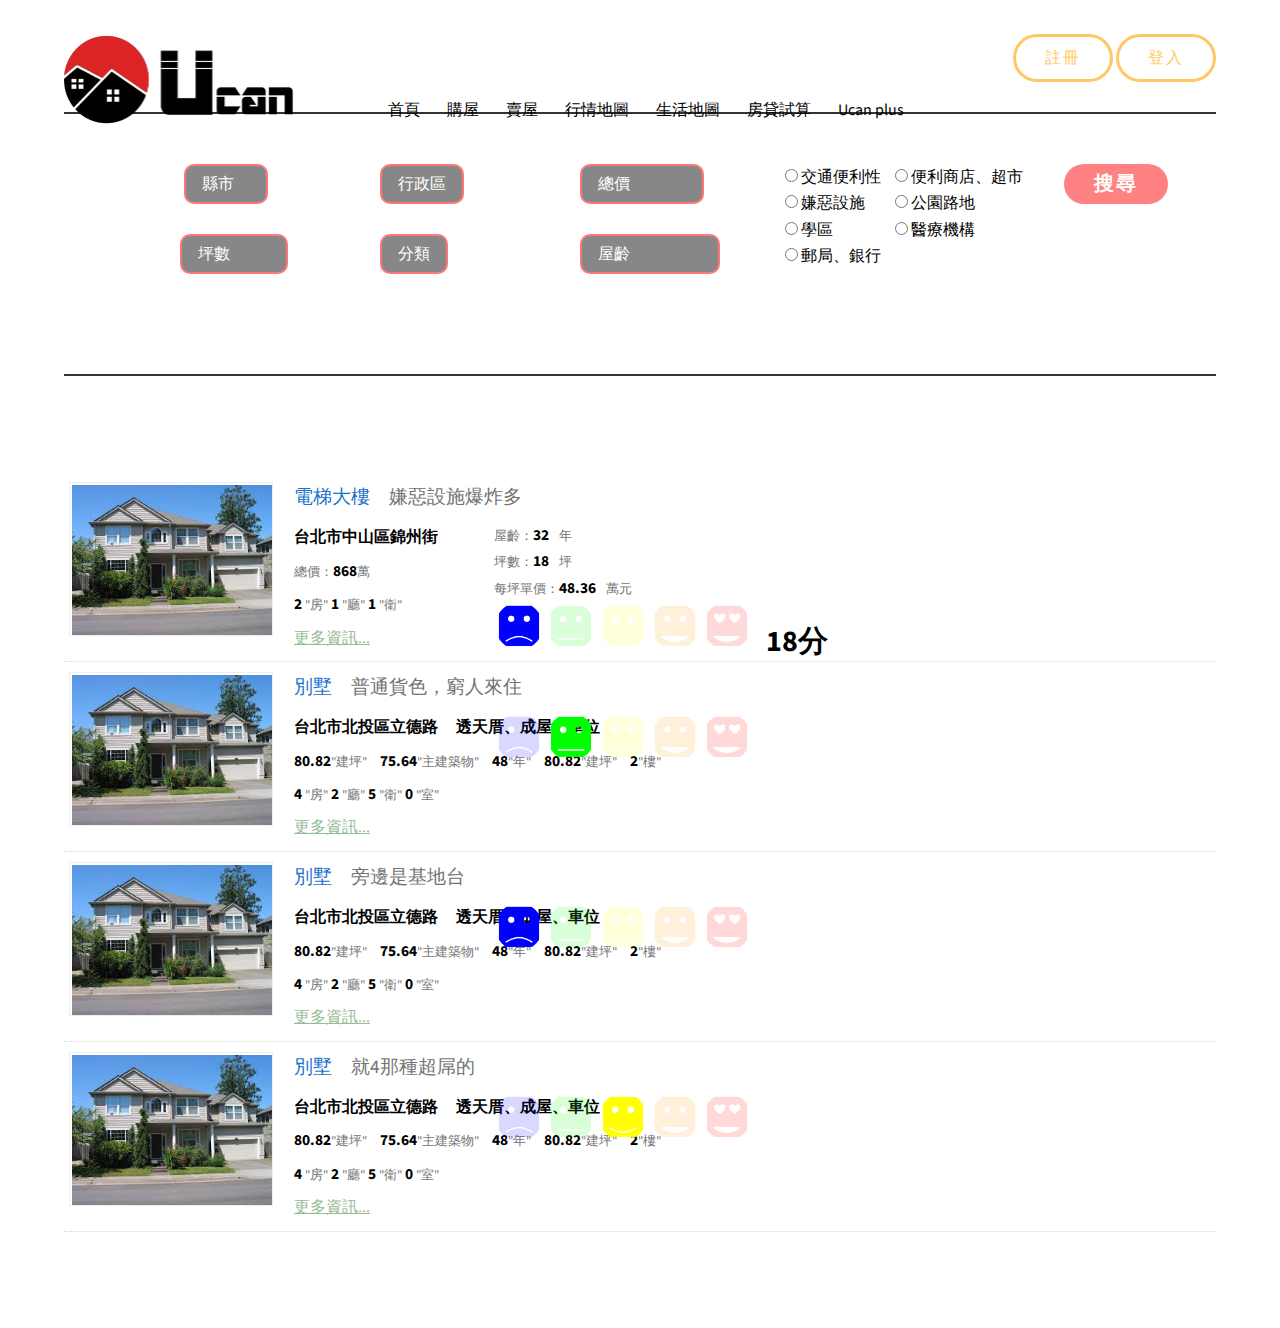
==== Front_end/buy.html @ ff29f4c3 "temp" ====
<!DOCTYPE HTML>

<html>
	<head>
		<title>Ucan</title>
		<meta charset="utf-8" />
		<meta name="viewport" content="width=device-width, initial-scale=1" />
		<link rel="stylesheet" href="assets/css/buy.css" />
		<link rel="Shortcut Icon" type="image/x-icon" href="images/title_icon.ico" />
	</head>
	
	<body>
	
		<!-- Header -->
		<header id="header">
			<div class="inner">
				<a href="index.html" class="logo"><img width="230" height="108" src="images/logo.png"/></a>
				<nav id="nav">
					<input type="button" value="註冊">
					<input type="button" value="登入">
				</nav>
				<a href="#navPanel" class="navPanelToggle"><span class="fa fa-bars"></span></a>
			</div>
			<div class="inner">
				<nav id="nav" align="center">
					<a href="index.html">首頁</a>
					<a href="buy.html">購屋</a>
					<a href="elements.html">賣屋</a>
					<a href="elements.html">行情地圖</a>
					<a href="elements.html">生活地圖</a>
					<a href="elements.html">房貸試算</a>
					<a href="elements.html">Ucan plus</a>
				</nav>
			</div>
		</header>
		
		<!-- Banner -->
		<section id="banner">
			<div class="inner">
				<form class="search">
					<div id="city_box">
						<select name="city" id="city">
							<option value="0">縣市</option>
							<option value="臺北市">臺北市</option>
							<option value="新北市">新北市</option>
							<option value="基隆市">基隆市</option>
							<option value="桃園市">桃園市</option>
							<option value="新竹市">新竹市</option>
							<option value="新竹縣">新竹縣</option>
							<option value="苗栗縣">苗栗縣</option>
							<option value="臺中市">臺中市</option>
							<option value="彰化縣">彰化縣</option>
							<option value="南投縣">南投縣</option>
							<option value="雲林縣">雲林縣</option>
							<option value="嘉義縣">嘉義縣</option>
							<option value="嘉義市">嘉義市</option>
							<option value="臺南市">臺南市</option>
							<option value="高雄市">高雄市</option>
							<option value="屏東縣">屏東縣</option>
							<option value="臺東縣">臺東縣</option>
							<option value="花蓮縣">花蓮縣</option>
							<option value="宜蘭縣">宜蘭縣</option>
							<option value="澎湖縣">澎湖縣</option>
							<option value="金門縣">金門縣</option>
							<option value="連江縣">連江縣</option>
						</select>
					</div>

					<div id="Administrative_area_box">
						<select name="Administrative_area" id="Administrative_area">
							<option value="0">行政區</option>
						</select>
					</div>

					<div id="total_price_box">
						<select name="total_price" id="total_price">
							<option value="0">總價</option>
							<option value="500">500萬以下</option>
							<option value="1000">500~1000萬</option>
							<option value="1500">1000~1500萬</option>
							<option value="2000">1500~2000萬</option>
							<option value="2500">2000~2500萬</option>
							<option value="3000">2500~3000萬</option>
							<option value="3500">3000萬以上</option>
						</select>
					</div>

					<div id="space_box">
						<select name="space" id="space">
							<option value="0">坪數</option>
							<option value="20">0坪以上</option>
							<option value="40">20坪以上</option>
							<option value="60">40坪以上</option>
							<option value="80">60坪以上</option>
							<option value="100">80坪以上</option>
							<option value="120">100坪以上</option>
						</select>
					</div>
					
					<div id="use_box">
						<select name="use" id="use">
							<option value="0">分類</option>
							<option value="1">透天</option>
							<option value="2">店面</option>
							<option value="3">辦公</option>
							<option value="4">廠房</option>
							<option value="5">別墅</option>
							<option value="6">社區</option>
							<option value="7">公寓</option>
							<option value="8">倉庫</option>
						</select>
					</div>
					
					<div id="age_box">
						<select name="age" id="age">
							<option value="0">屋齡</option>
							<option value="1">五年以下</option>
							<option value="2">五年~十年</option>
							<option value="3">十年~二十年</option>
							<option value="4">二十年~三十年</option>
							<option value="5">三十年以上</option>
						</select>
					</div>
					
					<div id="judge_box">
						<table>
							<tbody style="text-align: left;color: #000000;">
								<tr>
									<td><input type="radio" name="R1" value="1">交通便利性&nbsp&nbsp&nbsp</td>
									<td><input type="radio" name="R1" value="2">便利商店、超市</td>
								</tr>
								<tr>
									<td><input type="radio" name="R1" value="3">嫌惡設施</td>
									<td><input type="radio" name="R1" value="4">公園路地</td>
								</tr>
								<tr>
									<td><input type="radio" name="R1" value="5">學區</td>
									<td><input type="radio" name="R1" value="6">醫療機構</td>
								</tr>
								<tr>
									<td><input type="radio" name="R1" value="7">郵局、銀行</td>
								</tr>
							</tbody>
						</table>
					</div>
					
					<input id="search_button" type="submit" value="搜尋">
				</form>
			</div>
			
			<div class="inner">
				<div id="result_list">
					<div id="result_0" class="result_item">
						<a href="house/0.html">
							<div class="item_box_left item_box">
								<div class="item_imagebox">
									<div class="item_img">
										<img src="images/0.jpg">
									</div>
								</div>
							</div>
							<div class="item_box_right item_box">
								<div class="item_titlebox">
									<span class="item_title">電梯大樓</span>
									<span class="item_subtitle">嫌惡設施爆炸多</span>
								</div>
								<div class="item_detailbox">
									<div class="detail_left">
										<div class="detail_line1">
											<span>台北市中山區錦州街</span>
										</div>
										<div class="detail_line2">
											<span>總價：<span class="num">868</span>萬</span>
										</div>
										<div class="detail_line2">
											<span>
												<span class="num">2</span>
												"房"
												<span class="num">1</span>
												"廳"
												<span class="num">1</span>
												"衛"
											</span>
										</div>
										<div class="detail_more">更多資訊...</div>
									</div>
									<div class="detail_right">
										<table>
											<tbody>
												<tr>
													<td colspan="5"><span>屋齡：<span class="num">32</span>年</span></td>
												</tr>
												<tr>
													<td colspan="5"><span>坪數：<span class="num">18</span>坪</span></td>
												</tr>
												<tr>
													<td colspan="5"><span>每坪單價：<span class="num">48.36</span>萬元</span></td>
												</tr>
												<tr>
													<td><div class="score_box"><img src="images/20.png"></div></td>
													<td><div class="score_box"><img src="images/40.png" style="opacity:0.15;"></div></td>
													<td><div class="score_box"><img src="images/60.png" style="opacity:0.15;"></div></td>
													<td><div class="score_box"><img src="images/80.png" style="opacity:0.15;"></div></td>
													<td><div class="score_box"><img src="images/100.png" style="opacity:0.15;"></div></td>
													<td><span><span class="num" style="font-size: 30px;">&nbsp 18分</span></span></td>
												</tr>
											</tbody>
										</table>
									</div>
								</div>
							</div>
						</a>
					</div>
					<div id="result_0" class="result_item">
						<a href="/house/0.html">
							<div class="item_box_left item_box">
								<div class="item_imagebox">
									<div class="item_img">
										<img src="images/0.jpg">
									</div>
								</div>
							</div>
							<div class="item_box_right item_box">
								<div class="item_titlebox">
									<span class="item_title">別墅</span>
									<span class="item_subtitle">普通貨色，窮人來住</span>
								</div>
								<div class="item_detailbox">
									<div class="detail_left">
										<div class="detail_line1">
											<span>台北市北投區立德路</span>
											<span>透天厝、成屋、車位</span>
										</div>
										<div class="detail_line2">
											<span><span class="num">80.82</span>"建坪"</span>
											<span><span class="num">75.64</span>"主建築物"</span>
											<span><span class="num">48</span>"年"</span>
											<span><span class="num">80.82</span>"建坪"</span>
											<span><span class="num">2</span>"樓"</span>
										</div>
										<div class="detail_line2">
											<span>
												<span class="num">4</span>
												"房"
												<span class="num">2</span>
												"廳"
												<span class="num">5</span>
												"衛"
												<span class="num">0</span>
												"室"
											</span>
										</div>
										<div class="detail_more">更多資訊...</div>
									</div>
									<div class="detail_right">
										<table>
											<tbody>
												<tr>
													<td><div class="score_box"><img src="images/20.png" style="opacity:0.15;"></div></td>
													<td><div class="score_box"><img src="images/40.png"></div></td>
													<td><div class="score_box"><img src="images/60.png" style="opacity:0.15;"></div></td>
													<td><div class="score_box"><img src="images/80.png" style="opacity:0.15;"></div></td>
													<td><div class="score_box"><img src="images/100.png" style="opacity:0.15;"></div></td>
												</tr>
											</tbody>
										</table>
									</div>
								</div>
							</div>
						</a>
					</div>
					<div id="result_0" class="result_item">
						<a href="/house/0.html">
							<div class="item_box_left item_box">
								<div class="item_imagebox">
									<div class="item_img">
										<img src="images/0.jpg">
									</div>
								</div>
							</div>
							<div class="item_box_right item_box">
								<div class="item_titlebox">
									<span class="item_title">別墅</span>
									<span class="item_subtitle">旁邊是基地台</span>
								</div>
								<div class="item_detailbox">
									<div class="detail_left">
										<div class="detail_line1">
											<span>台北市北投區立德路</span>
											<span>透天厝、成屋、車位</span>
										</div>
										<div class="detail_line2">
											<span><span class="num">80.82</span>"建坪"</span>
											<span><span class="num">75.64</span>"主建築物"</span>
											<span><span class="num">48</span>"年"</span>
											<span><span class="num">80.82</span>"建坪"</span>
											<span><span class="num">2</span>"樓"</span>
										</div>
										<div class="detail_line2">
											<span>
												<span class="num">4</span>
												"房"
												<span class="num">2</span>
												"廳"
												<span class="num">5</span>
												"衛"
												<span class="num">0</span>
												"室"
											</span>
										</div>
										<div class="detail_more">更多資訊...</div>
									</div>
									<div class="detail_right">
										<table>
											<tbody>
												<tr>
													<td><div class="score_box"><img src="images/20.png"></div></td>
													<td><div class="score_box"><img src="images/40.png" style="opacity:0.15;"></div></td>
													<td><div class="score_box"><img src="images/60.png" style="opacity:0.15;"></div></td>
													<td><div class="score_box"><img src="images/80.png" style="opacity:0.15;"></div></td>
													<td><div class="score_box"><img src="images/100.png" style="opacity:0.15;"></div></td>
												</tr>
											</tbody>
										</table>
									</div>
								</div>
							</div>
						</a>
					</div>
					<div id="result_0" class="result_item">
						<a href="/house/0.html">
							<div class="item_box_left item_box">
								<div class="item_imagebox">
									<div class="item_img">
										<img src="images/0.jpg">
									</div>
								</div>
							</div>
							<div class="item_box_right item_box">
								<div class="item_titlebox">
									<span class="item_title">別墅</span>
									<span class="item_subtitle">就4那種超屌的</span>
								</div>
								<div class="item_detailbox">
									<div class="detail_left">
										<div class="detail_line1">
											<span>台北市北投區立德路</span>
											<span>透天厝、成屋、車位</span>
										</div>
										<div class="detail_line2">
											<span><span class="num">80.82</span>"建坪"</span>
											<span><span class="num">75.64</span>"主建築物"</span>
											<span><span class="num">48</span>"年"</span>
											<span><span class="num">80.82</span>"建坪"</span>
											<span><span class="num">2</span>"樓"</span>
										</div>
										<div class="detail_line2">
											<span>
												<span class="num">4</span>
												"房"
												<span class="num">2</span>
												"廳"
												<span class="num">5</span>
												"衛"
												<span class="num">0</span>
												"室"
											</span>
										</div>
										<div class="detail_more">更多資訊...</div>
									</div>
									<div class="detail_right">
										<table>
											<tbody>
												<tr>
													<td><div class="score_box"><img src="images/20.png" style="opacity:0.15;"></div></td>
													<td><div class="score_box"><img src="images/40.png" style="opacity:0.15;"></div></td>
													<td><div class="score_box"><img src="images/60.png"></div></td>
													<td><div class="score_box"><img src="images/80.png" style="opacity:0.15;"></div></td>
													<td><div class="score_box"><img src="images/100.png" style="opacity:0.15;"></div></td>
												</tr>
											</tbody>
										</table>
									</div>
								</div>
							</div>
						</a>
					</div>
				</div>
			</div>
		</section>
		
		
		
		
		<!-- Scripts -->
			<script src="assets/js/jquery.min.js"></script>
			<script src="assets/js/search.js"></script>
	</body>
</html>
---- Front_end/assets/css/buy.css ----
@charset "UTF-8";
@import url(font-awesome.min.css);
@import "https://fonts.googleapis.com/css?family=Source+Sans+Pro:300,400,600";

/*
	Projection by TEMPLATED
	templated.co @templatedco
	Released for free under the Creative Commons Attribution 3.0 license (templated.co/license)
*/

/* Reset */

	html, body, div, span, applet, object, iframe, h1, h2, h3, h4, h5, h6, p, blockquote, pre, a, abbr, acronym, address, big, cite, code, del, dfn, em, img, ins, kbd, q, s, samp, small, strike, strong, sub, sup, tt, var, b, u, i, center, dl, dt, dd, ol, ul, li, fieldset, form, label, legend, table, caption, tbody, tfoot, thead, tr, th, td, article, aside, canvas, details, embed, figure, figcaption, footer, header, hgroup, menu, nav, output, ruby, section, summary, time, mark, audio, video {
		margin: 0;
		padding: 0;
		border: 0;
		font-size: 100%;
		font: inherit;
		vertical-align: baseline;
	}

	article, aside, details, figcaption, figure, footer, header, hgroup, menu, nav, section {
		display: block;
	}

	body {
		line-height: 1;
	}

	ol, ul {
		list-style: none;
	}

	blockquote, q {
		quotes: none;
	}

	blockquote:before, blockquote:after, q:before, q:after {
		content: '';
		content: none;
	}

	table {
		border-collapse: collapse;
		border-spacing: 0;
	}

	body {
		-webkit-text-size-adjust: none;
	}

/* Box Model */

	*, *:before, *:after {
		-moz-box-sizing: border-box;
		-webkit-box-sizing: border-box;
		box-sizing: border-box;
	}

/* Containers */

	.container {
		margin-left: auto;
		margin-right: auto;
	}

	.container.\31 25\25 {
		width: 100%;
		max-width: 100em;
		min-width: 80em;
	}

	.container.\37 5\25 {
		width: 60em;
	}

	.container.\35 0\25 {
		width: 40em;
	}

	.container.\32 5\25 {
		width: 20em;
	}

	.container {
		width: 80em;
	}

	@media screen and (max-width: 1680px) {

		.container.\31 25\25 {
			width: 100%;
			max-width: 100em;
			min-width: 80em;
		}

		.container.\37 5\25 {
			width: 60em;
		}

		.container.\35 0\25 {
			width: 40em;
		}

		.container.\32 5\25 {
			width: 20em;
		}

		.container {
			width: 80em;
		}

	}

	@media screen and (max-width: 1280px) {

		.container.\31 25\25 {
			width: 100%;
			max-width: 81.25em;
			min-width: 65em;
		}

		.container.\37 5\25 {
			width: 48.75em;
		}

		.container.\35 0\25 {
			width: 32.5em;
		}

		.container.\32 5\25 {
			width: 16.25em;
		}

		.container {
			width: 65em;
		}

	}

	@media screen and (max-width: 980px) {

		.container.\31 25\25 {
			width: 100%;
			max-width: 112.5%;
			min-width: 90%;
		}

		.container.\37 5\25 {
			width: 67.5%;
		}

		.container.\35 0\25 {
			width: 45%;
		}

		.container.\32 5\25 {
			width: 22.5%;
		}

		.container {
			width: 90%;
		}

	}

	@media screen and (max-width: 736px) {

		.container.\31 25\25 {
			width: 100%;
			max-width: 112.5%;
			min-width: 90%;
		}

		.container.\37 5\25 {
			width: 67.5%;
		}

		.container.\35 0\25 {
			width: 45%;
		}

		.container.\32 5\25 {
			width: 22.5%;
		}

		.container {
			width: 90% !important;
		}

	}

	@media screen and (max-width: 480px) {

		.container.\31 25\25 {
			width: 100%;
			max-width: 112.5%;
			min-width: 90%;
		}

		.container.\37 5\25 {
			width: 67.5%;
		}

		.container.\35 0\25 {
			width: 45%;
		}

		.container.\32 5\25 {
			width: 22.5%;
		}

		.container {
			width: 90% !important;
		}

	}

/* Grid */

	.row {
		border-bottom: solid 1px transparent;
		-moz-box-sizing: border-box;
		-webkit-box-sizing: border-box;
		box-sizing: border-box;
	}

	.row > * {
		float: left;
		-moz-box-sizing: border-box;
		-webkit-box-sizing: border-box;
		box-sizing: border-box;
	}

	.row:after, .row:before {
		content: '';
		display: block;
		clear: both;
		height: 0;
	}

	.row.uniform > * > :first-child {
		margin-top: 0;
	}

	.row.uniform > * > :last-child {
		margin-bottom: 0;
	}

	.row.\30 \25 > * {
		padding: 0 0 0 0em;
	}

	.row.\30 \25 {
		margin: 0 0 -1px 0em;
	}

	.row.uniform.\30 \25 > * {
		padding: 0em 0 0 0em;
	}

	.row.uniform.\30 \25 {
		margin: 0em 0 -1px 0em;
	}

	.row > * {
		padding: 0 0 0 2em;
	}

	.row {
		margin: 0 0 -1px -2em;
	}

	.row.uniform > * {
		padding: 2em 0 0 2em;
	}

	.row.uniform {
		margin: -2em 0 -1px -2em;
	}

	.row.\32 00\25 > * {
		padding: 0 0 0 4em;
	}

	.row.\32 00\25 {
		margin: 0 0 -1px -4em;
	}

	.row.uniform.\32 00\25 > * {
		padding: 4em 0 0 4em;
	}

	.row.uniform.\32 00\25 {
		margin: -4em 0 -1px -4em;
	}

	.row.\31 50\25 > * {
		padding: 0 0 0 3em;
	}

	.row.\31 50\25 {
		margin: 0 0 -1px -3em;
	}

	.row.uniform.\31 50\25 > * {
		padding: 3em 0 0 3em;
	}

	.row.uniform.\31 50\25 {
		margin: -3em 0 -1px -3em;
	}

	.row.\35 0\25 > * {
		padding: 0 0 0 1em;
	}

	.row.\35 0\25 {
		margin: 0 0 -1px -1em;
	}

	.row.uniform.\35 0\25 > * {
		padding: 1em 0 0 1em;
	}

	.row.uniform.\35 0\25 {
		margin: -1em 0 -1px -1em;
	}

	.row.\32 5\25 > * {
		padding: 0 0 0 0.5em;
	}

	.row.\32 5\25 {
		margin: 0 0 -1px -0.5em;
	}

	.row.uniform.\32 5\25 > * {
		padding: 0.5em 0 0 0.5em;
	}

	.row.uniform.\32 5\25 {
		margin: -0.5em 0 -1px -0.5em;
	}

	.\31 2u, .\31 2u\24 {
		width: 100%;
		clear: none;
		margin-left: 0;
	}

	.\31 1u, .\31 1u\24 {
		width: 91.6666666667%;
		clear: none;
		margin-left: 0;
	}

	.\31 0u, .\31 0u\24 {
		width: 83.3333333333%;
		clear: none;
		margin-left: 0;
	}

	.\39 u, .\39 u\24 {
		width: 75%;
		clear: none;
		margin-left: 0;
	}

	.\38 u, .\38 u\24 {
		width: 66.6666666667%;
		clear: none;
		margin-left: 0;
	}

	.\37 u, .\37 u\24 {
		width: 58.3333333333%;
		clear: none;
		margin-left: 0;
	}

	.\36 u, .\36 u\24 {
		width: 50%;
		clear: none;
		margin-left: 0;
	}

	.\35 u, .\35 u\24 {
		width: 41.6666666667%;
		clear: none;
		margin-left: 0;
	}

	.\34 u, .\34 u\24 {
		width: 33.3333333333%;
		clear: none;
		margin-left: 0;
	}

	.\33 u, .\33 u\24 {
		width: 25%;
		clear: none;
		margin-left: 0;
	}

	.\32 u, .\32 u\24 {
		width: 16.6666666667%;
		clear: none;
		margin-left: 0;
	}

	.\31 u, .\31 u\24 {
		width: 8.3333333333%;
		clear: none;
		margin-left: 0;
	}

	.\31 2u\24 + *,
	.\31 1u\24 + *,
	.\31 0u\24 + *,
	.\39 u\24 + *,
	.\38 u\24 + *,
	.\37 u\24 + *,
	.\36 u\24 + *,
	.\35 u\24 + *,
	.\34 u\24 + *,
	.\33 u\24 + *,
	.\32 u\24 + *,
	.\31 u\24 + * {
		clear: left;
	}

	.\-11u {
		margin-left: 91.66667%;
	}

	.\-10u {
		margin-left: 83.33333%;
	}

	.\-9u {
		margin-left: 75%;
	}

	.\-8u {
		margin-left: 66.66667%;
	}

	.\-7u {
		margin-left: 58.33333%;
	}

	.\-6u {
		margin-left: 50%;
	}

	.\-5u {
		margin-left: 41.66667%;
	}

	.\-4u {
		margin-left: 33.33333%;
	}

	.\-3u {
		margin-left: 25%;
	}

	.\-2u {
		margin-left: 16.66667%;
	}

	.\-1u {
		margin-left: 8.33333%;
	}

	@media screen and (max-width: 1680px) {

		.row > * {
			padding: 0 0 0 2em;
		}

		.row {
			margin: 0 0 -1px -2em;
		}

		.row.uniform > * {
			padding: 2em 0 0 2em;
		}

		.row.uniform {
			margin: -2em 0 -1px -2em;
		}

		.row.\32 00\25 > * {
			padding: 0 0 0 4em;
		}

		.row.\32 00\25 {
			margin: 0 0 -1px -4em;
		}

		.row.uniform.\32 00\25 > * {
			padding: 4em 0 0 4em;
		}

		.row.uniform.\32 00\25 {
			margin: -4em 0 -1px -4em;
		}

		.row.\31 50\25 > * {
			padding: 0 0 0 3em;
		}

		.row.\31 50\25 {
			margin: 0 0 -1px -3em;
		}

		.row.uniform.\31 50\25 > * {
			padding: 3em 0 0 3em;
		}

		.row.uniform.\31 50\25 {
			margin: -3em 0 -1px -3em;
		}

		.row.\35 0\25 > * {
			padding: 0 0 0 1em;
		}

		.row.\35 0\25 {
			margin: 0 0 -1px -1em;
		}

		.row.uniform.\35 0\25 > * {
			padding: 1em 0 0 1em;
		}

		.row.uniform.\35 0\25 {
			margin: -1em 0 -1px -1em;
		}

		.row.\32 5\25 > * {
			padding: 0 0 0 0.5em;
		}

		.row.\32 5\25 {
			margin: 0 0 -1px -0.5em;
		}

		.row.uniform.\32 5\25 > * {
			padding: 0.5em 0 0 0.5em;
		}

		.row.uniform.\32 5\25 {
			margin: -0.5em 0 -1px -0.5em;
		}

		.\31 2u\28xlarge\29, .\31 2u\24\28xlarge\29 {
			width: 100%;
			clear: none;
			margin-left: 0;
		}

		.\31 1u\28xlarge\29, .\31 1u\24\28xlarge\29 {
			width: 91.6666666667%;
			clear: none;
			margin-left: 0;
		}

		.\31 0u\28xlarge\29, .\31 0u\24\28xlarge\29 {
			width: 83.3333333333%;
			clear: none;
			margin-left: 0;
		}

		.\39 u\28xlarge\29, .\39 u\24\28xlarge\29 {
			width: 75%;
			clear: none;
			margin-left: 0;
		}

		.\38 u\28xlarge\29, .\38 u\24\28xlarge\29 {
			width: 66.6666666667%;
			clear: none;
			margin-left: 0;
		}

		.\37 u\28xlarge\29, .\37 u\24\28xlarge\29 {
			width: 58.3333333333%;
			clear: none;
			margin-left: 0;
		}

		.\36 u\28xlarge\29, .\36 u\24\28xlarge\29 {
			width: 50%;
			clear: none;
			margin-left: 0;
		}

		.\35 u\28xlarge\29, .\35 u\24\28xlarge\29 {
			width: 41.6666666667%;
			clear: none;
			margin-left: 0;
		}

		.\34 u\28xlarge\29, .\34 u\24\28xlarge\29 {
			width: 33.3333333333%;
			clear: none;
			margin-left: 0;
		}

		.\33 u\28xlarge\29, .\33 u\24\28xlarge\29 {
			width: 25%;
			clear: none;
			margin-left: 0;
		}

		.\32 u\28xlarge\29, .\32 u\24\28xlarge\29 {
			width: 16.6666666667%;
			clear: none;
			margin-left: 0;
		}

		.\31 u\28xlarge\29, .\31 u\24\28xlarge\29 {
			width: 8.3333333333%;
			clear: none;
			margin-left: 0;
		}

		.\31 2u\24\28xlarge\29 + *,
		.\31 1u\24\28xlarge\29 + *,
		.\31 0u\24\28xlarge\29 + *,
		.\39 u\24\28xlarge\29 + *,
		.\38 u\24\28xlarge\29 + *,
		.\37 u\24\28xlarge\29 + *,
		.\36 u\24\28xlarge\29 + *,
		.\35 u\24\28xlarge\29 + *,
		.\34 u\24\28xlarge\29 + *,
		.\33 u\24\28xlarge\29 + *,
		.\32 u\24\28xlarge\29 + *,
		.\31 u\24\28xlarge\29 + * {
			clear: left;
		}

		.\-11u\28xlarge\29 {
			margin-left: 91.66667%;
		}

		.\-10u\28xlarge\29 {
			margin-left: 83.33333%;
		}

		.\-9u\28xlarge\29 {
			margin-left: 75%;
		}

		.\-8u\28xlarge\29 {
			margin-left: 66.66667%;
		}

		.\-7u\28xlarge\29 {
			margin-left: 58.33333%;
		}

		.\-6u\28xlarge\29 {
			margin-left: 50%;
		}

		.\-5u\28xlarge\29 {
			margin-left: 41.66667%;
		}

		.\-4u\28xlarge\29 {
			margin-left: 33.33333%;
		}

		.\-3u\28xlarge\29 {
			margin-left: 25%;
		}

		.\-2u\28xlarge\29 {
			margin-left: 16.66667%;
		}

		.\-1u\28xlarge\29 {
			margin-left: 8.33333%;
		}

	}

	@media screen and (max-width: 1280px) {

		.row > * {
			padding: 0 0 0 1.5em;
		}

		.row {
			margin: 0 0 -1px -1.5em;
		}

		.row.uniform > * {
			padding: 1.5em 0 0 1.5em;
		}

		.row.uniform {
			margin: -1.5em 0 -1px -1.5em;
		}

		.row.\32 00\25 > * {
			padding: 0 0 0 3em;
		}

		.row.\32 00\25 {
			margin: 0 0 -1px -3em;
		}

		.row.uniform.\32 00\25 > * {
			padding: 3em 0 0 3em;
		}

		.row.uniform.\32 00\25 {
			margin: -3em 0 -1px -3em;
		}

		.row.\31 50\25 > * {
			padding: 0 0 0 2.25em;
		}

		.row.\31 50\25 {
			margin: 0 0 -1px -2.25em;
		}

		.row.uniform.\31 50\25 > * {
			padding: 2.25em 0 0 2.25em;
		}

		.row.uniform.\31 50\25 {
			margin: -2.25em 0 -1px -2.25em;
		}

		.row.\35 0\25 > * {
			padding: 0 0 0 0.75em;
		}

		.row.\35 0\25 {
			margin: 0 0 -1px -0.75em;
		}

		.row.uniform.\35 0\25 > * {
			padding: 0.75em 0 0 0.75em;
		}

		.row.uniform.\35 0\25 {
			margin: -0.75em 0 -1px -0.75em;
		}

		.row.\32 5\25 > * {
			padding: 0 0 0 0.375em;
		}

		.row.\32 5\25 {
			margin: 0 0 -1px -0.375em;
		}

		.row.uniform.\32 5\25 > * {
			padding: 0.375em 0 0 0.375em;
		}

		.row.uniform.\32 5\25 {
			margin: -0.375em 0 -1px -0.375em;
		}

		.\31 2u\28large\29, .\31 2u\24\28large\29 {
			width: 100%;
			clear: none;
			margin-left: 0;
		}

		.\31 1u\28large\29, .\31 1u\24\28large\29 {
			width: 91.6666666667%;
			clear: none;
			margin-left: 0;
		}

		.\31 0u\28large\29, .\31 0u\24\28large\29 {
			width: 83.3333333333%;
			clear: none;
			margin-left: 0;
		}

		.\39 u\28large\29, .\39 u\24\28large\29 {
			width: 75%;
			clear: none;
			margin-left: 0;
		}

		.\38 u\28large\29, .\38 u\24\28large\29 {
			width: 66.6666666667%;
			clear: none;
			margin-left: 0;
		}

		.\37 u\28large\29, .\37 u\24\28large\29 {
			width: 58.3333333333%;
			clear: none;
			margin-left: 0;
		}

		.\36 u\28large\29, .\36 u\24\28large\29 {
			width: 50%;
			clear: none;
			margin-left: 0;
		}

		.\35 u\28large\29, .\35 u\24\28large\29 {
			width: 41.6666666667%;
			clear: none;
			margin-left: 0;
		}

		.\34 u\28large\29, .\34 u\24\28large\29 {
			width: 33.3333333333%;
			clear: none;
			margin-left: 0;
		}

		.\33 u\28large\29, .\33 u\24\28large\29 {
			width: 25%;
			clear: none;
			margin-left: 0;
		}

		.\32 u\28large\29, .\32 u\24\28large\29 {
			width: 16.6666666667%;
			clear: none;
			margin-left: 0;
		}

		.\31 u\28large\29, .\31 u\24\28large\29 {
			width: 8.3333333333%;
			clear: none;
			margin-left: 0;
		}

		.\31 2u\24\28large\29 + *,
		.\31 1u\24\28large\29 + *,
		.\31 0u\24\28large\29 + *,
		.\39 u\24\28large\29 + *,
		.\38 u\24\28large\29 + *,
		.\37 u\24\28large\29 + *,
		.\36 u\24\28large\29 + *,
		.\35 u\24\28large\29 + *,
		.\34 u\24\28large\29 + *,
		.\33 u\24\28large\29 + *,
		.\32 u\24\28large\29 + *,
		.\31 u\24\28large\29 + * {
			clear: left;
		}

		.\-11u\28large\29 {
			margin-left: 91.66667%;
		}

		.\-10u\28large\29 {
			margin-left: 83.33333%;
		}

		.\-9u\28large\29 {
			margin-left: 75%;
		}

		.\-8u\28large\29 {
			margin-left: 66.66667%;
		}

		.\-7u\28large\29 {
			margin-left: 58.33333%;
		}

		.\-6u\28large\29 {
			margin-left: 50%;
		}

		.\-5u\28large\29 {
			margin-left: 41.66667%;
		}

		.\-4u\28large\29 {
			margin-left: 33.33333%;
		}

		.\-3u\28large\29 {
			margin-left: 25%;
		}

		.\-2u\28large\29 {
			margin-left: 16.66667%;
		}

		.\-1u\28large\29 {
			margin-left: 8.33333%;
		}

	}

	@media screen and (max-width: 980px) {

		.row > * {
			padding: 0 0 0 1.5em;
		}

		.row {
			margin: 0 0 -1px -1.5em;
		}

		.row.uniform > * {
			padding: 1.5em 0 0 1.5em;
		}

		.row.uniform {
			margin: -1.5em 0 -1px -1.5em;
		}

		.row.\32 00\25 > * {
			padding: 0 0 0 3em;
		}

		.row.\32 00\25 {
			margin: 0 0 -1px -3em;
		}

		.row.uniform.\32 00\25 > * {
			padding: 3em 0 0 3em;
		}

		.row.uniform.\32 00\25 {
			margin: -3em 0 -1px -3em;
		}

		.row.\31 50\25 > * {
			padding: 0 0 0 2.25em;
		}

		.row.\31 50\25 {
			margin: 0 0 -1px -2.25em;
		}

		.row.uniform.\31 50\25 > * {
			padding: 2.25em 0 0 2.25em;
		}

		.row.uniform.\31 50\25 {
			margin: -2.25em 0 -1px -2.25em;
		}

		.row.\35 0\25 > * {
			padding: 0 0 0 0.75em;
		}

		.row.\35 0\25 {
			margin: 0 0 -1px -0.75em;
		}

		.row.uniform.\35 0\25 > * {
			padding: 0.75em 0 0 0.75em;
		}

		.row.uniform.\35 0\25 {
			margin: -0.75em 0 -1px -0.75em;
		}

		.row.\32 5\25 > * {
			padding: 0 0 0 0.375em;
		}

		.row.\32 5\25 {
			margin: 0 0 -1px -0.375em;
		}

		.row.uniform.\32 5\25 > * {
			padding: 0.375em 0 0 0.375em;
		}

		.row.uniform.\32 5\25 {
			margin: -0.375em 0 -1px -0.375em;
		}

		.\31 2u\28medium\29, .\31 2u\24\28medium\29 {
			width: 100%;
			clear: none;
			margin-left: 0;
		}

		.\31 1u\28medium\29, .\31 1u\24\28medium\29 {
			width: 91.6666666667%;
			clear: none;
			margin-left: 0;
		}

		.\31 0u\28medium\29, .\31 0u\24\28medium\29 {
			width: 83.3333333333%;
			clear: none;
			margin-left: 0;
		}

		.\39 u\28medium\29, .\39 u\24\28medium\29 {
			width: 75%;
			clear: none;
			margin-left: 0;
		}

		.\38 u\28medium\29, .\38 u\24\28medium\29 {
			width: 66.6666666667%;
			clear: none;
			margin-left: 0;
		}

		.\37 u\28medium\29, .\37 u\24\28medium\29 {
			width: 58.3333333333%;
			clear: none;
			margin-left: 0;
		}

		.\36 u\28medium\29, .\36 u\24\28medium\29 {
			width: 50%;
			clear: none;
			margin-left: 0;
		}

		.\35 u\28medium\29, .\35 u\24\28medium\29 {
			width: 41.6666666667%;
			clear: none;
			margin-left: 0;
		}

		.\34 u\28medium\29, .\34 u\24\28medium\29 {
			width: 33.3333333333%;
			clear: none;
			margin-left: 0;
		}

		.\33 u\28medium\29, .\33 u\24\28medium\29 {
			width: 25%;
			clear: none;
			margin-left: 0;
		}

		.\32 u\28medium\29, .\32 u\24\28medium\29 {
			width: 16.6666666667%;
			clear: none;
			margin-left: 0;
		}

		.\31 u\28medium\29, .\31 u\24\28medium\29 {
			width: 8.3333333333%;
			clear: none;
			margin-left: 0;
		}

		.\31 2u\24\28medium\29 + *,
		.\31 1u\24\28medium\29 + *,
		.\31 0u\24\28medium\29 + *,
		.\39 u\24\28medium\29 + *,
		.\38 u\24\28medium\29 + *,
		.\37 u\24\28medium\29 + *,
		.\36 u\24\28medium\29 + *,
		.\35 u\24\28medium\29 + *,
		.\34 u\24\28medium\29 + *,
		.\33 u\24\28medium\29 + *,
		.\32 u\24\28medium\29 + *,
		.\31 u\24\28medium\29 + * {
			clear: left;
		}

		.\-11u\28medium\29 {
			margin-left: 91.66667%;
		}

		.\-10u\28medium\29 {
			margin-left: 83.33333%;
		}

		.\-9u\28medium\29 {
			margin-left: 75%;
		}

		.\-8u\28medium\29 {
			margin-left: 66.66667%;
		}

		.\-7u\28medium\29 {
			margin-left: 58.33333%;
		}

		.\-6u\28medium\29 {
			margin-left: 50%;
		}

		.\-5u\28medium\29 {
			margin-left: 41.66667%;
		}

		.\-4u\28medium\29 {
			margin-left: 33.33333%;
		}

		.\-3u\28medium\29 {
			margin-left: 25%;
		}

		.\-2u\28medium\29 {
			margin-left: 16.66667%;
		}

		.\-1u\28medium\29 {
			margin-left: 8.33333%;
		}

	}

	@media screen and (max-width: 736px) {

		.row > * {
			padding: 0 0 0 1.25em;
		}

		.row {
			margin: 0 0 -1px -1.25em;
		}

		.row.uniform > * {
			padding: 1.25em 0 0 1.25em;
		}

		.row.uniform {
			margin: -1.25em 0 -1px -1.25em;
		}

		.row.\32 00\25 > * {
			padding: 0 0 0 2.5em;
		}

		.row.\32 00\25 {
			margin: 0 0 -1px -2.5em;
		}

		.row.uniform.\32 00\25 > * {
			padding: 2.5em 0 0 2.5em;
		}

		.row.uniform.\32 00\25 {
			margin: -2.5em 0 -1px -2.5em;
		}

		.row.\31 50\25 > * {
			padding: 0 0 0 1.875em;
		}

		.row.\31 50\25 {
			margin: 0 0 -1px -1.875em;
		}

		.row.uniform.\31 50\25 > * {
			padding: 1.875em 0 0 1.875em;
		}

		.row.uniform.\31 50\25 {
			margin: -1.875em 0 -1px -1.875em;
		}

		.row.\35 0\25 > * {
			padding: 0 0 0 0.625em;
		}

		.row.\35 0\25 {
			margin: 0 0 -1px -0.625em;
		}

		.row.uniform.\35 0\25 > * {
			padding: 0.625em 0 0 0.625em;
		}

		.row.uniform.\35 0\25 {
			margin: -0.625em 0 -1px -0.625em;
		}

		.row.\32 5\25 > * {
			padding: 0 0 0 0.3125em;
		}

		.row.\32 5\25 {
			margin: 0 0 -1px -0.3125em;
		}

		.row.uniform.\32 5\25 > * {
			padding: 0.3125em 0 0 0.3125em;
		}

		.row.uniform.\32 5\25 {
			margin: -0.3125em 0 -1px -0.3125em;
		}

		.\31 2u\28small\29, .\31 2u\24\28small\29 {
			width: 100%;
			clear: none;
			margin-left: 0;
		}

		.\31 1u\28small\29, .\31 1u\24\28small\29 {
			width: 91.6666666667%;
			clear: none;
			margin-left: 0;
		}

		.\31 0u\28small\29, .\31 0u\24\28small\29 {
			width: 83.3333333333%;
			clear: none;
			margin-left: 0;
		}

		.\39 u\28small\29, .\39 u\24\28small\29 {
			width: 75%;
			clear: none;
			margin-left: 0;
		}

		.\38 u\28small\29, .\38 u\24\28small\29 {
			width: 66.6666666667%;
			clear: none;
			margin-left: 0;
		}

		.\37 u\28small\29, .\37 u\24\28small\29 {
			width: 58.3333333333%;
			clear: none;
			margin-left: 0;
		}

		.\36 u\28small\29, .\36 u\24\28small\29 {
			width: 50%;
			clear: none;
			margin-left: 0;
		}

		.\35 u\28small\29, .\35 u\24\28small\29 {
			width: 41.6666666667%;
			clear: none;
			margin-left: 0;
		}

		.\34 u\28small\29, .\34 u\24\28small\29 {
			width: 33.3333333333%;
			clear: none;
			margin-left: 0;
		}

		.\33 u\28small\29, .\33 u\24\28small\29 {
			width: 25%;
			clear: none;
			margin-left: 0;
		}

		.\32 u\28small\29, .\32 u\24\28small\29 {
			width: 16.6666666667%;
			clear: none;
			margin-left: 0;
		}

		.\31 u\28small\29, .\31 u\24\28small\29 {
			width: 8.3333333333%;
			clear: none;
			margin-left: 0;
		}

		.\31 2u\24\28small\29 + *,
		.\31 1u\24\28small\29 + *,
		.\31 0u\24\28small\29 + *,
		.\39 u\24\28small\29 + *,
		.\38 u\24\28small\29 + *,
		.\37 u\24\28small\29 + *,
		.\36 u\24\28small\29 + *,
		.\35 u\24\28small\29 + *,
		.\34 u\24\28small\29 + *,
		.\33 u\24\28small\29 + *,
		.\32 u\24\28small\29 + *,
		.\31 u\24\28small\29 + * {
			clear: left;
		}

		.\-11u\28small\29 {
			margin-left: 91.66667%;
		}

		.\-10u\28small\29 {
			margin-left: 83.33333%;
		}

		.\-9u\28small\29 {
			margin-left: 75%;
		}

		.\-8u\28small\29 {
			margin-left: 66.66667%;
		}

		.\-7u\28small\29 {
			margin-left: 58.33333%;
		}

		.\-6u\28small\29 {
			margin-left: 50%;
		}

		.\-5u\28small\29 {
			margin-left: 41.66667%;
		}

		.\-4u\28small\29 {
			margin-left: 33.33333%;
		}

		.\-3u\28small\29 {
			margin-left: 25%;
		}

		.\-2u\28small\29 {
			margin-left: 16.66667%;
		}

		.\-1u\28small\29 {
			margin-left: 8.33333%;
		}

	}

	@media screen and (max-width: 480px) {

		.row > * {
			padding: 0 0 0 1.25em;
		}

		.row {
			margin: 0 0 -1px -1.25em;
		}

		.row.uniform > * {
			padding: 1.25em 0 0 1.25em;
		}

		.row.uniform {
			margin: -1.25em 0 -1px -1.25em;
		}

		.row.\32 00\25 > * {
			padding: 0 0 0 2.5em;
		}

		.row.\32 00\25 {
			margin: 0 0 -1px -2.5em;
		}

		.row.uniform.\32 00\25 > * {
			padding: 2.5em 0 0 2.5em;
		}

		.row.uniform.\32 00\25 {
			margin: -2.5em 0 -1px -2.5em;
		}

		.row.\31 50\25 > * {
			padding: 0 0 0 1.875em;
		}

		.row.\31 50\25 {
			margin: 0 0 -1px -1.875em;
		}

		.row.uniform.\31 50\25 > * {
			padding: 1.875em 0 0 1.875em;
		}

		.row.uniform.\31 50\25 {
			margin: -1.875em 0 -1px -1.875em;
		}

		.row.\35 0\25 > * {
			padding: 0 0 0 0.625em;
		}

		.row.\35 0\25 {
			margin: 0 0 -1px -0.625em;
		}

		.row.uniform.\35 0\25 > * {
			padding: 0.625em 0 0 0.625em;
		}

		.row.uniform.\35 0\25 {
			margin: -0.625em 0 -1px -0.625em;
		}

		.row.\32 5\25 > * {
			padding: 0 0 0 0.3125em;
		}

		.row.\32 5\25 {
			margin: 0 0 -1px -0.3125em;
		}

		.row.uniform.\32 5\25 > * {
			padding: 0.3125em 0 0 0.3125em;
		}

		.row.uniform.\32 5\25 {
			margin: -0.3125em 0 -1px -0.3125em;
		}

		.\31 2u\28xsmall\29, .\31 2u\24\28xsmall\29 {
			width: 100%;
			clear: none;
			margin-left: 0;
		}

		.\31 1u\28xsmall\29, .\31 1u\24\28xsmall\29 {
			width: 91.6666666667%;
			clear: none;
			margin-left: 0;
		}

		.\31 0u\28xsmall\29, .\31 0u\24\28xsmall\29 {
			width: 83.3333333333%;
			clear: none;
			margin-left: 0;
		}

		.\39 u\28xsmall\29, .\39 u\24\28xsmall\29 {
			width: 75%;
			clear: none;
			margin-left: 0;
		}

		.\38 u\28xsmall\29, .\38 u\24\28xsmall\29 {
			width: 66.6666666667%;
			clear: none;
			margin-left: 0;
		}

		.\37 u\28xsmall\29, .\37 u\24\28xsmall\29 {
			width: 58.3333333333%;
			clear: none;
			margin-left: 0;
		}

		.\36 u\28xsmall\29, .\36 u\24\28xsmall\29 {
			width: 50%;
			clear: none;
			margin-left: 0;
		}

		.\35 u\28xsmall\29, .\35 u\24\28xsmall\29 {
			width: 41.6666666667%;
			clear: none;
			margin-left: 0;
		}

		.\34 u\28xsmall\29, .\34 u\24\28xsmall\29 {
			width: 33.3333333333%;
			clear: none;
			margin-left: 0;
		}

		.\33 u\28xsmall\29, .\33 u\24\28xsmall\29 {
			width: 25%;
			clear: none;
			margin-left: 0;
		}

		.\32 u\28xsmall\29, .\32 u\24\28xsmall\29 {
			width: 16.6666666667%;
			clear: none;
			margin-left: 0;
		}

		.\31 u\28xsmall\29, .\31 u\24\28xsmall\29 {
			width: 8.3333333333%;
			clear: none;
			margin-left: 0;
		}

		.\31 2u\24\28xsmall\29 + *,
		.\31 1u\24\28xsmall\29 + *,
		.\31 0u\24\28xsmall\29 + *,
		.\39 u\24\28xsmall\29 + *,
		.\38 u\24\28xsmall\29 + *,
		.\37 u\24\28xsmall\29 + *,
		.\36 u\24\28xsmall\29 + *,
		.\35 u\24\28xsmall\29 + *,
		.\34 u\24\28xsmall\29 + *,
		.\33 u\24\28xsmall\29 + *,
		.\32 u\24\28xsmall\29 + *,
		.\31 u\24\28xsmall\29 + * {
			clear: left;
		}

		.\-11u\28xsmall\29 {
			margin-left: 91.66667%;
		}

		.\-10u\28xsmall\29 {
			margin-left: 83.33333%;
		}

		.\-9u\28xsmall\29 {
			margin-left: 75%;
		}

		.\-8u\28xsmall\29 {
			margin-left: 66.66667%;
		}

		.\-7u\28xsmall\29 {
			margin-left: 58.33333%;
		}

		.\-6u\28xsmall\29 {
			margin-left: 50%;
		}

		.\-5u\28xsmall\29 {
			margin-left: 41.66667%;
		}

		.\-4u\28xsmall\29 {
			margin-left: 33.33333%;
		}

		.\-3u\28xsmall\29 {
			margin-left: 25%;
		}

		.\-2u\28xsmall\29 {
			margin-left: 16.66667%;
		}

		.\-1u\28xsmall\29 {
			margin-left: 8.33333%;
		}

	}

/* Basic */

	@-ms-viewport {
		width: device-width;
	}

	body {
		-ms-overflow-style: scrollbar;
	}

	@media screen and (max-width: 480px) {

		html, body {
			min-width: 320px;
		}

	}

	body {
		background: #fff;
	}

		body.is-loading *, body.is-loading *:before, body.is-loading *:after {
			-moz-animation: none !important;
			-webkit-animation: none !important;
			-ms-animation: none !important;
			animation: none !important;
			-moz-transition: none !important;
			-webkit-transition: none !important;
			-ms-transition: none !important;
			transition: none !important;
		}

/* Type */

	body, input, select, textarea {
		color: #9a9a9a;
		font-family: "Source Sans Pro", Arial, Helvetica, sans-serif;
		font-size: 14pt;
		font-weight: 400;
		line-height: 1.65;
	}

		@media screen and (max-width: 1680px) {

			body, input, select, textarea {
				font-size: 12pt;
			}

		}

		@media screen and (max-width: 1280px) {

			body, input, select, textarea {
				font-size: 12pt;
			}

		}

		@media screen and (max-width: 980px) {

			body, input, select, textarea {
				font-size: 12pt;
			}

		}

		@media screen and (max-width: 736px) {

			body, input, select, textarea {
				font-size: 12pt;
			}

		}

		@media screen and (max-width: 480px) {

			body, input, select, textarea {
				font-size: 12pt;
			}

		}

	a {
		color: #6cc091;
		text-decoration: none;
	}

		a:hover {
			text-decoration: none;
		}

	strong, b {
		color: #555;
		font-weight: 600;
	}

	em, i {
		font-style: italic;
	}

	p {
		margin: 0 0 2em 0;
	}

	h1, h2, h3, h4, h5, h6 {
		color: #555;
		font-weight: 400;
		line-height: 1.5;
		margin: 0 0 1em 0;
	}

		h1 a, h2 a, h3 a, h4 a, h5 a, h6 a {
			color: inherit;
			text-decoration: none;
		}

	h2 {
		font-size: 1.85em;
		font-weight: 300;
	}

	h3 {
		font-size: 1.75em;
	}

		@media screen and (max-width: 480px) {

			h3 {
				font-size: 1.25em;
			}

		}

	h4 {
		font-size: 1.5em;
	}

	h5 {
		font-size: 0.9em;
	}

	h6 {
		font-size: 0.7em;
	}

	sub {
		font-size: 0.8em;
		position: relative;
		top: 0.5em;
	}

	sup {
		font-size: 0.8em;
		position: relative;
		top: -0.5em;
	}

	blockquote {
		border-left: solid 4px #dbdbdb;
		font-style: italic;
		margin: 0 0 2em 0;
		padding: 0.5em 0 0.5em 2em;
	}

	code {
		background: rgba(144, 144, 144, 0.075);
		border-radius: 0;
		border: solid 1px #dbdbdb;
		font-family: "Courier New", monospace;
		font-size: 0.9em;
		margin: 0 0.25em;
		padding: 0.25em 0.65em;
	}

	pre {
		-webkit-overflow-scrolling: touch;
		font-family: "Courier New", monospace;
		font-size: 0.9em;
		margin: 0 0 2em 0;
	}

		pre code {
			display: block;
			line-height: 1.75;
			padding: 1em 1.5em;
			overflow-x: auto;
		}

	hr {
		border: 0;
		border-bottom: solid 1px #dbdbdb;
		margin: 2em 0;
	}

		hr.major {
			margin: 3em 0;
		}

	.align-left {
		text-align: left;
	}

	.align-center {
		text-align: center;
	}

	.align-right {
		text-align: right;
	}

	.inner {
		max-width: 75em;
		margin: 0 auto;
	}

		@media screen and (max-width: 1280px) {

			.inner {
				max-width: 90%;
			}

		}

		@media screen and (max-width: 480px) {

			.inner {
				max-width: 90%;
			}

		}

	
/**********************************************************************************************/

/* Section/Article */

	section.special, article.special {
		text-align: center;
	}

		section.special article, article.special article {
			text-align: left;
		}

	section.wrapper, article.wrapper {
		padding: 6em 0;
	}

		section.wrapper header, article.wrapper header {
			margin-bottom: 4em;
		}

			section.wrapper header h2, article.wrapper header h2 {
				font-size: 2.75em;
				margin: 0 0 .5em 0;
			}

			section.wrapper header p, article.wrapper header p {
				font-size: 1em;
			}

		section.wrapper article header, article.wrapper article header {
			margin: 0;
		}

		@media screen and (max-width: 980px) {

			section.wrapper, article.wrapper {
				padding: 4em 0;
			}

		}

		@media screen and (max-width: 736px) {

			section.wrapper, article.wrapper {
				padding: 3em 0;
			}

				section.wrapper header, article.wrapper header {
					margin-bottom: 2em;
				}

					section.wrapper header h2, article.wrapper header h2 {
						font-size: 2em;
					}

					section.wrapper header p, article.wrapper header p {
						font-size: .9em;
					}

		}

		@media screen and (max-width: 480px) {

			section.wrapper article, article.wrapper article {
				text-align: center;
			}

		}

	header p {
		color: #bbb;
		position: relative;
		margin: 0 0 1.5em 0;
	}

	header h2 + p {
		font-size: 1.25em;
		margin-top: -1em;
	}

	header h3 + p {
		font-size: 1.1em;
		margin-top: -0.8em;
	}

	header h4 + p,
	header h5 + p,
	header h6 + p {
		font-size: 0.9em;
		margin-top: -0.6em;
	}
	
/* Flex */

	.flex {
		display: -ms-flexbox;
		-ms-flex-wrap: wrap;
		-ms-flex-pack: justify;
		-moz-justify-content: space-between;
		-webkit-justify-content: space-between;
		-ms-justify-content: space-between;
		justify-content: space-between;
		display: -moz-flex;
		display: -webkit-flex;
		display: -ms-flex;
		display: flex;
		-moz-flex-wrap: wrap;
		-webkit-flex-wrap: wrap;
		-ms-flex-wrap: wrap;
		flex-wrap: wrap;
		width: 100%;
	}

		.flex.flex-2 {
			-moz-justify-content: space-between;
			-webkit-justify-content: space-between;
			-ms-justify-content: space-between;
			justify-content: space-between;
		}

			.flex.flex-2 article {
				width: 50%;
			}

		@media screen and (max-width: 980px) {

			.flex.flex-2 article {
				width: 100%;
				margin-bottom: 3em;
			}

				.flex.flex-2 article:last-child {
					margin-bottom: 0;
				}

		}

		@media screen and (max-width: 480px) {

			.flex.flex-2 br {
				display: none;
			}

		}

/* Box */

	.box {
		border: solid 1px #dbdbdb;
		margin-bottom: 2em;
		padding: 1.5em;
	}

		.box > :last-child,
		.box > :last-child > :last-child,
		.box > :last-child > :last-child > :last-child {
			margin-bottom: 0;
		}

		.box.alt {
			border: 0;
			border-radius: 0;
			padding: 0;
		}

		.box.person {
			border: solid 1px #8dcca9;
			padding: 3em 1.5em;
		}

			.box.person h3 {
				margin: 0;
			}

			.box.person .image {
				margin-bottom: 1em;
			}

				.box.person .image img {
					max-width: 100%;
				}		


/* Button */
	input[type="button"] {
		-moz-appearance: none;
		-webkit-appearance: none;
		-ms-appearance: none;
		appearance: none;
		-moz-transition: background-color 0.2s ease-in-out, color 0.2s ease-in-out;
		-webkit-transition: background-color 0.2s ease-in-out, color 0.2s ease-in-out;
		-ms-transition: background-color 0.2s ease-in-out, color 0.2s ease-in-out;
		transition: background-color 0.2s ease-in-out, color 0.2s ease-in-out;
		background-color: transparent;
		box-shadow: inset 0 0 0 3px #FFC863;
		color: #FFC863 !important;
		border-radius: 30px;
		border: 0;
		cursor: pointer;
		display: inline-block;
		font-size: 1em;
		font-weight: 400;
		height: 3em;
		line-height: 3em;
		letter-spacing: 2px;
		padding: 0 2em;
		text-align: center;
		text-decoration: none;
		text-transform: uppercase;
		white-space: nowrap;
	}
	
		input[type="button"]:hover {
			background-color: rgba(255, 231, 189, 0.15);
		}
	
	input[type="submit"] {
		-moz-appearance: none;
		-webkit-appearance: none;
		-ms-appearance: none;
		appearance: none;
		-moz-transition: background-color 0.2s ease-in-out, color 0.2s ease-in-out;
		-webkit-transition: background-color 0.2s ease-in-out, color 0.2s ease-in-out;
		-ms-transition: background-color 0.2s ease-in-out, color 0.2s ease-in-out;
		transition: background-color 0.2s ease-in-out, color 0.2s ease-in-out;
		background-color: #FF8282;
		/*box-shadow: inset 0 0 0 3px #6cc091;*/
		color: #ffffff !important;
		border-radius: 30px;
		border: 0;
		cursor: pointer;
		display: inline-block;
		font-size: 1.25em;
		font-weight: 800;
		height: 2em;
		line-height: 2em;
		letter-spacing: 2px;
		padding: 0 1.5em;
		text-align: center;
		text-decoration: none;
		text-transform: uppercase;
		white-space: nowrap;
	}
		
		input[type="submit"]:hover {
			background-color: rgba(255, 182, 182, 0.15);
		}
	
/* Header */

	.subpage {
		padding-top: 44px;
	}

		.subpage #header {
			background: #6cc091;
			top: 0;
			height: 44px;
			line-height: 44px;
			position: fixed;
		}

	#header {
		color: #fff;
		cursor: default;
		height: 6.5em;
		left: 0;
		line-height: 3.25em;
		position: absolute;
		text-align: right;
		top: 2em;
		width: 100%;
		z-index: 10001;
	}

		#header .inner {
			margin: 0 auto;
			position: relative;
		}

		#header .logo {
			color: #ffffff;
			display: inline-block;
			font-weight: 400;
			height: inherit;
			left: 0;
			line-height: inherit;
			margin: 0;
			padding: 0;
			position: absolute;
			top: 0;
			font-size: 1em;
		}

			#header .logo strong {
				color: #ffffff;
				font-weight: 600;
			}

		#header a {
			-moz-transition: color 0.2s ease-in-out;
			-webkit-transition: color 0.2s ease-in-out;
			-ms-transition: color 0.2s ease-in-out;
			transition: color 0.2s ease-in-out;
			display: inline-block;
			padding: 0 0.75em;
			color: #000000;
			text-decoration: none;
			font-size: 1em;
		}

			#header a:hover {
				color: #D9D9D9;
			}

			#header a:last-child {
				padding-right: 0;
			}

			#header a.navPanelToggle {
				display: none;
				text-decoration: none;
				height: 4em;
				width: 4em;
				z-index: 10003;
			}

				#header a.navPanelToggle .fa {
					font-size: 1.25em;
				}

				@media screen and (max-width: 980px) {

					#header a.navPanelToggle {
						display: inline-block;
					}

				}

			@media screen and (max-width: 736px) {

				#header a {
					padding: 0 0.5em;
				}

			}

	@media screen and (max-width: 980px) {

		#header {
			top: 1em;
		}

	}

	@media screen and (max-width: 736px) {

		#header {
			top: .5em;
		}

	}

	@media screen and (max-width: 480px) {

		#header {
			font-size: .9em;
		}

	}

/* Nav */

	@media screen and (max-width: 980px) {

		#nav {
			display: none;
		}

	}

	#navPanel {
		-moz-transform: translatex(20em);
		-webkit-transform: translatex(20em);
		-ms-transform: translatex(20em);
		transform: translatex(20em);
		-moz-transition: -moz-transform 0.2s ease-in-out, visibility 0.2s ease-in-out;
		-webkit-transition: -webkit-transform 0.2s ease-in-out, visibility 0.2s ease-in-out;
		-ms-transition: -ms-transform 0.2s ease-in-out, visibility 0.2s ease-in-out;
		transition: transform 0.2s ease-in-out, visibility 0.2s ease-in-out;
		-webkit-overflow-scrolling: touch;
		visibility: hidden;
		overflow-y: auto;
		position: fixed;
		right: 0;
		top: 0;
		background: #6cc091;
		color: #daefe3;
		height: 100%;
		max-width: 80%;
		width: 20em;
		padding: 0.5em 1.25em;
		z-index: 10010;
	}

		#navPanel.visible {
			-moz-transform: translatex(0);
			-webkit-transform: translatex(0);
			-ms-transform: translatex(0);
			transform: translatex(0);
			box-shadow: 0 0 1.5em 0 rgba(0, 0, 0, 0.2);
			visibility: visible;
		}

		#navPanel a:not(.close) {
			border-top: solid 1px #8dcca9;
			color: #daefe3;
			font-weight: 600;
			display: block;
			padding: 0.75em 0;
			text-decoration: none;
			font-weight: 400;
		}

			#navPanel a:not(.close):first-child {
				border: none;
			}

		#navPanel .close {
			text-decoration: none;
			-moz-transition: color 0.2s ease-in-out;
			-webkit-transition: color 0.2s ease-in-out;
			-ms-transition: color 0.2s ease-in-out;
			transition: color 0.2s ease-in-out;
			-webkit-tap-highlight-color: transparent;
			border: 0;
			color: #daefe3;
			cursor: pointer;
			display: block;
			height: 4em;
			padding-right: 1.25em;
			position: absolute;
			right: 0;
			text-align: right;
			top: 0;
			vertical-align: middle;
			width: 5em;
		}

			#navPanel .close:before {
				-moz-osx-font-smoothing: grayscale;
				-webkit-font-smoothing: antialiased;
				font-family: FontAwesome;
				font-style: normal;
				font-weight: normal;
				text-transform: none !important;
				content: '\f00d';
				width: 3em;
				height: 3em;
				line-height: 3em;
				display: block;
				position: absolute;
				right: 0;
				top: 0;
				text-align: center;
			}

			#navPanel .close:hover {
				color: inherit;
			}

			/* Search */

	.search {
		display: -ms-flexbox;
		-ms-flex-wrap: wrap;
		-ms-flex-pack: justify;
		-moz-justify-content: space-between;
		-webkit-justify-content: space-between;
		-ms-justify-content: space-between;
		justify-content: space-between;
		display: -moz-flex;
		display: -webkit-flex;
		display: -ms-flex;
		display: flex;
		-moz-flex-wrap: wrap;
		-webkit-flex-wrap: wrap;
		-ms-flex-wrap: wrap;
		flex-wrap: wrap;
		width: 100%;
		height: 100px;
		padding: 0 0 0 0;
	}
	
		#city_box{
			position: absolute;
			top: 50px;
			left: 120px;
		}
	
		#Administrative_area_box{
			position: absolute;
			top: 50px;
			left: 300px;
		}
		
		#total_price_box{
			position: absolute;
			top: 50px;
			left: 500px;
		}
	
		#space_box{
			position: absolute;
			top: 120px;
			left: 100px;
		}
		
		#use_box{
			position: absolute;
			top: 120px;
			left: 300px;
		}
		
		#age_box{
			position: absolute;
			top: 120px;
			left: 500px;
		}
		
		#judge_box{
			display: block;
			position: absolute;
			height: auto;
			width: 500px;
			padding: 20px;
			top: 50px;
			left: 700px;
		}
		

		
		#search_button{
			position: absolute;
			top: 50px;
			left: 1000px;
		}

	
/* Form */

	form {
		margin: 0 0 2em 0;
	}

		form .field {
			margin-bottom: 1.5em;
		}

			form .field.half {
				display: inline-block;
				width: 48%;
			}

				form .field.half.first {
					margin-right: 3%;
				}

		@media screen and (max-width: 980px) {

			form .field.half {
				display: block;
				width: 100%;
			}

				form .field.half.first {
					margin-right: 0;
				}

		}

	label {
		color: #555;
		display: block;
		font-size: 0.9em;
		font-weight: 600;
		margin: 0 0 1em 0;
	}
	
	select {
		-moz-appearance: none;
		/*-webkit-appearance: none;*/
		-ms-appearance: none;
		appearance: none;
		background: #878787;
		border-radius: 10px;
		border: none;
		border: solid 2px #FF7878;
		color: #fff;
		display: block;
		outline: 0;
		padding: 0 1em;
		text-decoration: none;
		width: 100%;
		height: 2.5em;
	}	
		select:focus {
			border-color: #FF7878;
			box-shadow: 0 0 0 1px #FF7878;
		}
	
	
/* Banner */



	#banner {
		padding: 8em 0 9em 0;
		/*background-image: url(../../images/banner.jpg);*/
		background-size: cover;
		background-position: bottom;
		background-attachment: fixed;
		background-repeat: no-repeat;
		height: 100%;
		text-align: center;
		position: relative;
	}

		#banner:before {
			content: '';
			/*background: rgba(0, 0, 0, 0.45);*/
			position: absolute;
			width: 100%;
			height: 100%;
			top: 0;
			left: 0;
		}

		#banner .inner {
			border-top: 2px solid rgba(0, 0, 0, 0.8);
			position: relative;
			z-index: 10005;
			padding-top: 4em;
		}

		#banner h1 {
			font-size: 3.5em;
			font-weight: 400;
			color: #fff;
			line-height: 1em;
			margin: 0 0 1em 0;
			padding: 0;
		}

		#banner h3 {
			font-weight: 400;
			color: #fff;
			margin: 0;
			font-size: 1.5em;
		}

		#banner .icon {
			color: #6cc091;
			font-size: 2em;
		}

		#banner p {
			font-size: 1em;
			color: rgba(255, 255, 255, 0.55);
			margin-bottom: 1.75em;
		}
		
		#banner .search {
			-ms-flex-pack: center;
			-moz-justify-content: center;
			-webkit-justify-content: center;
			-ms-justify-content: center;
			justify-content: center;
			text-align: center;
			margin: 0 auto 4em auto;
		}

			#banner .search div {
				padding: 0 1em;
			}

				#banner .search div:last-child {
					border: none;
					padding-right: 0;
				}

				#banner .search div:first-child {
					padding-left: 0;
				}

				#banner .search div p {
					margin: 0;
				}
		
		#banner .flex {
			-ms-flex-pack: center;
			-moz-justify-content: center;
			-webkit-justify-content: center;
			-ms-justify-content: center;
			justify-content: center;
			text-align: center;
			margin: 0 auto 4em auto;
		}

			#banner .flex div {
				border-right: 2px solid rgba(255, 255, 255, 0.2);
				padding: 0 8em;
			}

				#banner .flex div:last-child {
					border: none;
					padding-right: 0;
				}

				#banner .flex div:first-child {
					padding-left: 0;
				}

				#banner .flex div p {
					margin: 0;
				}

		@media only screen and (min-device-width: 768px) and (max-device-width: 1024px) and (orientation: landscape) {

			#banner {
				background-attachment: scroll;
			}

		}

		@media screen and (max-width: 1680px) {

			#banner .flex div {
				padding: 0 6em;
			}
			
			#banner .search div {
				padding: 0 1em;
			}

		}

		@media screen and (max-width: 1280px) {

			#banner {
				padding: 7em 0 6em 0;
			}

				#banner .inner {
					padding-top: 6em;
				}

				#banner h1 {
					font-size: 3em;
				}

				#banner h3 {
					font-size: 1.25em;
				}

				#banner .flex div {
					padding: 0 3em;
				}
				
				#banner .search div {
					padding: 0 1em;
				}

		}

		@media screen and (max-width: 980px) {

			#banner {
				background-attachment: scroll;
				padding: 5em 0 4em 0;
			}

				#banner .inner {
					padding-top: 4em;
				}

				#banner h1 {
					font-size: 2.5em;
				}

				#banner h3 {
					font-size: 1.25em;
				}

				#banner .flex div {
					font-size: .85em;
					padding: 0 1.5em;
				}
				
				#banner .search div {
					font-size: .85em;
					padding: 0 1.5em;
				}

		}

		@media screen and (max-width: 736px) {

			#banner {
				padding: 4em 0 3em 0;
			}

				#banner .inner {
					padding-top: 3em;
				}

				#banner h1 {
					font-size: 2em;
				}

				#banner h3 {
					font-size: 1.25em;
				}

				#banner .flex {
					-moz-flex-direction: column;
					-webkit-flex-direction: column;
					-ms-flex-direction: column;
					flex-direction: column;
					margin: 0 auto 2em auto;
				}

					#banner .flex div {
						font-size: .85em;
						padding: 0;
						border: none;
						margin-bottom: 1em;
					}
					
				#banner .search {
					-moz-flex-direction: column;
					-webkit-flex-direction: column;
					-ms-flex-direction: column;
					flex-direction: column;
					margin: 0 auto 2em auto;
				}

					#banner .search div {
						font-size: .85em;
						padding: 0;
						border: none;
						margin-bottom: 1em;
					}

		}

		@media screen and (max-width: 480px) {

			#banner h1 {
				font-size: 1.5em;
			}

		}
	
/*result_list*/
#result_list {
	width: 100%; 
}

	#result_list .result_item {
		min-width: 680px;
		width: 100%;
		padding: 10px 0;
		position: relative;
		border-bottom: 1px dotted #D8D8D8;
	}
	
	#result_list .result_item:hover {
		background-color: #f8f8f8; 
	}
	
		#result_list .result_item .item_box{}
	
		#result_list .result_item .item_box_left {
			position: absolute;
			top: 10px;
			left: 5px; 
		}
        
		#result_list .result_item .item_box_right {
			max-width: 660px;
			margin-left: 230px;
			margin-right: 85px;
			position: relative;
		}

			#result_list .result_item .item_box .item_imagebox {
				width: 204px;
				height: 154px;
				border: 1px solid #EDEDED;
				position: relative;
			}
				
				#result_list .result_item .item_box .item_imagebox .item_img {
					width: 200px;
					height: 150px;
					overflow: hidden;
					position: absolute;
					top: 2px;
					left: 2px;
				}
                    
					#result_list .result_item .item_box .item_imagebox .item_img img{
						width: 200px; 
					}
			
			#result_list .result_item .item_box .item_titlebox {
				text-align:left;
				min-width: 555px;
				font-size: 1.2em;
				margin-bottom: 0px;
			}
                 
				#result_list .result_item .item_box .item_titlebox .item_title {
					color: #1B72CB;
					max-width: 265px;
					margin-right: 15px;
					text-overflow: ellipsis;
					overflow: hidden;
					white-space: nowrap;
					display: inline-block;
				}
                
				#result_list .result_item .item_box .item_titlebox .item_subtitle{
					width: 380px;
					color: #747474;
					text-overflow: ellipsis;
					overflow: hidden;
					white-space: nowrap;
					display: inline-block;
					*display : inline;
					*zoom : 1;
				}
				
            #result_list .result_item .item_box .item_detailbox {
				text-align:left;
				min-height: 90px;
			}
			
				#result_list .result_item .item_box .item_detailbox .detail_left { 
					max-width: 75%; 
				}
				
				#result_list .result_item .item_box .item_detailbox .detail_right{
					position: absolute;
					top: 40px;
					left: 200px;
				}
				
					#result_list .result_item .item_box .item_detailbox .detail_right span{
						font-size: 0.8em;
						margin-right: 10px;
						color: #747474;
					}
					
					#result_list .result_item .item_box .item_detailbox .detail_right span .num{
							font-size: 1.2em;
							font-weight: bold;
							color: #000000; 
						}
				
					#result_list .result_item .item_box .item_detailbox .detail_right .score_box{
						height: 52px;
						width: 52px;
					}
					
						#result_list .result_item .item_box .item_detailbox .detail_right .score_box img{
							height: 50px;
							width: 50px;
						}
				
				#result_list .result_item .item_box .item_detailbox .detail_line1{
					margin-bottom: 7px; 
				}
				
					#result_list .result_item .item_box .item_detailbox .detail_line1 > span{
						font-size: 1em;
						font-weight: bold;
						margin-right: 15px;
						color: #000000; 
					}
					
					#result_list .result_item a .item_box .item_detailbox .detail_line1 > span{
						color: #000000; 
					}
				
				#result_list .result_item .item_box .item_detailbox .detail_line2{
					margin-bottom: 7px; 
				}
					
					#result_list .result_item .item_box .item_detailbox .detail_line2 > span{
						font-size: 0.8em;
						margin-right: 10px;
						color: #747474; 
					}
					
					#result_list .result_item a .item_box .item_detailbox .detail_line2 > span{
						color: #747474; 
					}
						
						#result_list .result_item .item_box .item_detailbox .detail_line2 > span .num{
							font-size: 1.2em;
							font-weight: bold;
							color: #000000; 
						}
						
						#result_list .result_item a .item_box .item_detailbox .detail_line2 > span .num{
							color: #000000; 
						}
						
						#result_list .result_item .item_box .item_detailbox .detail_line2 > span.gray .num{
							color: #747474; 
						}
					
					#result_list .result_item .item_box .item_detailbox .detail_line2 .item_community{
						border: #747474 1px solid;
						padding: 2px 3px 1px 2px;
						font-size: 1.1em;
						color: #333; 
					}
						
						#result_list .result_item a .item_box .item_detailbox .detail_line2 > span.gray .num{
							color: #747474; 
						}
					
					#result_list .result_item .item_box .item_detailbox .detail_line2 > span.bold{
						font-size: 0.8em;
						font-weight: bold;
						color: #000000; 
					}
					
					#result_list .result_item a .item_box .item_detailbox .detail_line2 > span.bold{
						color: #000000; 
					}
				
				#result_list .result_item .item_box .item_detailbox .detail_more{
					text-decoration: underline;
					color: #96BB97; 
				}
					
					#result_list .result_item .item_box .item_detailbox .detail_more a{
						color: #96BB97; 
					}
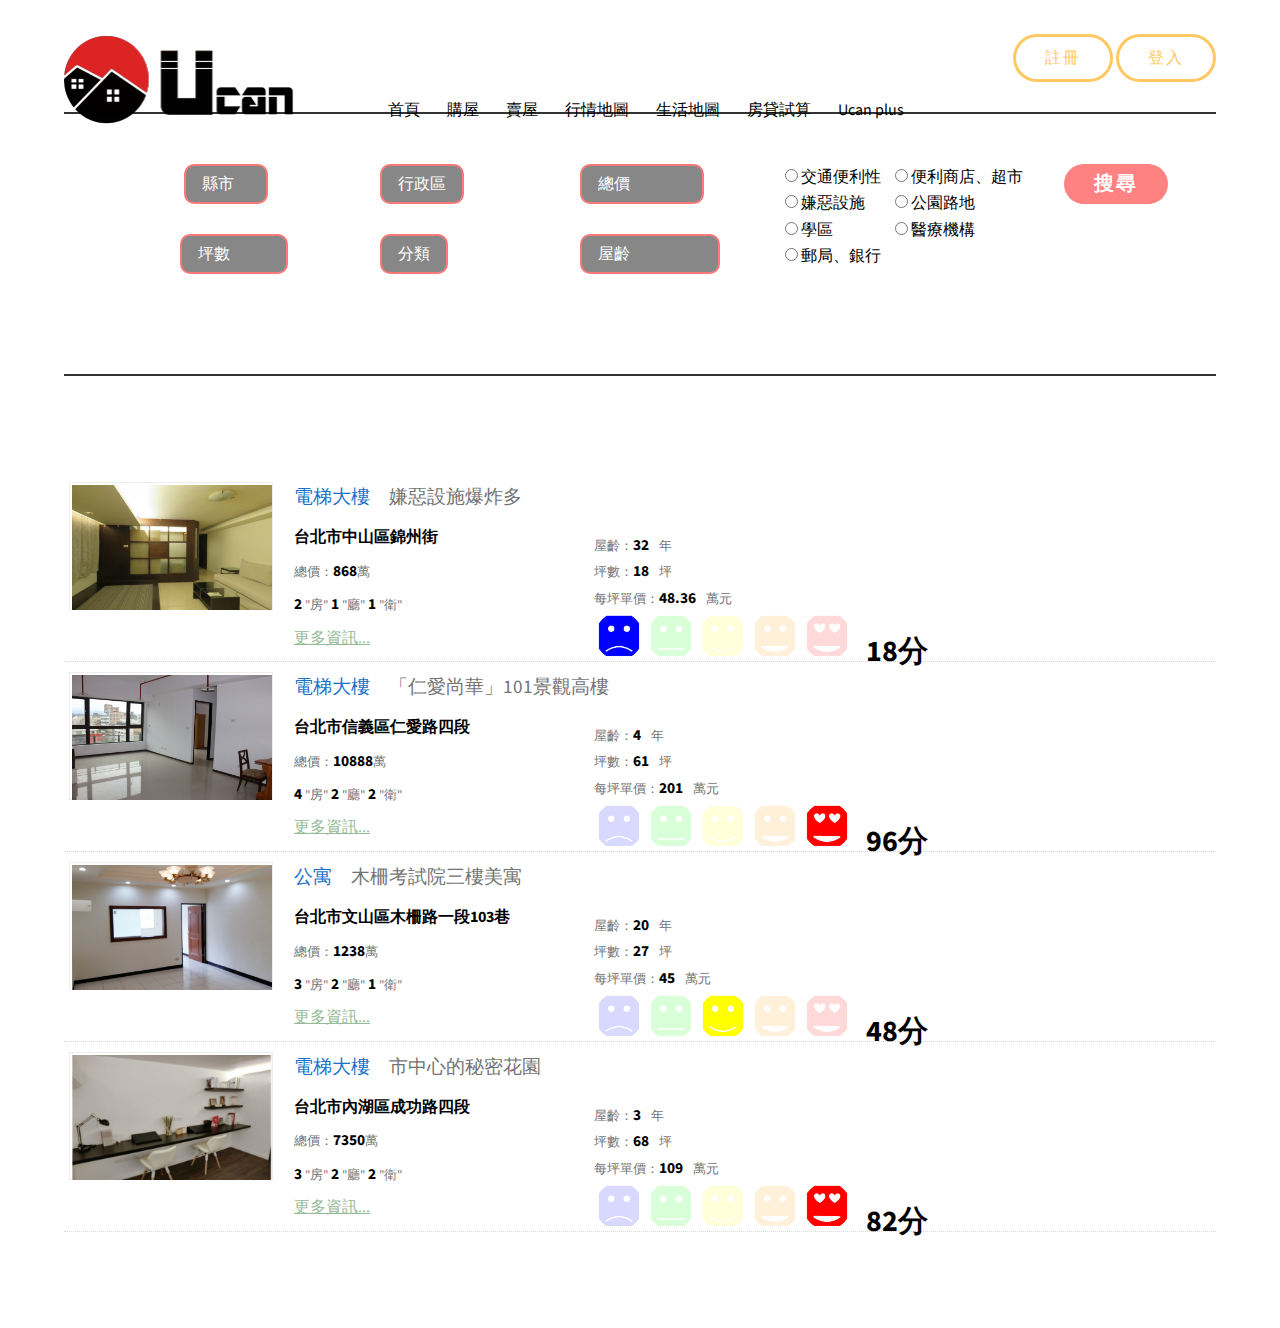
==== commit 6e365d47: "buy_finish" ====
--- a/Front_end/buy.html
+++ b/Front_end/buy.html
@@ -211,32 +211,27 @@
 							</div>
 						</a>
 					</div>
-					<div id="result_0" class="result_item">
+					<div id="result_1" class="result_item">
 						<a href="/house/0.html">
 							<div class="item_box_left item_box">
 								<div class="item_imagebox">
 									<div class="item_img">
-										<img src="images/0.jpg">
+										<img src="images/1.jpg">
 									</div>
 								</div>
 							</div>
 							<div class="item_box_right item_box">
 								<div class="item_titlebox">
-									<span class="item_title">別墅</span>
-									<span class="item_subtitle">普通貨色，窮人來住</span>
+									<span class="item_title">電梯大樓</span>
+									<span class="item_subtitle">「仁愛尚華」101景觀高樓</span>
 								</div>
 								<div class="item_detailbox">
 									<div class="detail_left">
 										<div class="detail_line1">
-											<span>台北市北投區立德路</span>
-											<span>透天厝、成屋、車位</span>
-										</div>
-										<div class="detail_line2">
-											<span><span class="num">80.82</span>"建坪"</span>
-											<span><span class="num">75.64</span>"主建築物"</span>
-											<span><span class="num">48</span>"年"</span>
-											<span><span class="num">80.82</span>"建坪"</span>
-											<span><span class="num">2</span>"樓"</span>
+											<span>台北市信義區仁愛路四段</span>
+										</div>
+										<div class="detail_line2">
+											<span>總價：<span class="num">10888</span>萬</span>
 										</div>
 										<div class="detail_line2">
 											<span>
@@ -244,10 +239,8 @@
 												"房"
 												<span class="num">2</span>
 												"廳"
-												<span class="num">5</span>
+												<span class="num">2</span>
 												"衛"
-												<span class="num">0</span>
-												"室"
 											</span>
 										</div>
 										<div class="detail_more">更多資訊...</div>
@@ -256,11 +249,21 @@
 										<table>
 											<tbody>
 												<tr>
+													<td colspan="5"><span>屋齡：<span class="num">4</span>年</span></td>
+												</tr>
+												<tr>
+													<td colspan="5"><span>坪數：<span class="num">61</span>坪</span></td>
+												</tr>
+												<tr>
+													<td colspan="5"><span>每坪單價：<span class="num">201</span>萬元</span></td>
+												</tr>
+												<tr>
 													<td><div class="score_box"><img src="images/20.png" style="opacity:0.15;"></div></td>
-													<td><div class="score_box"><img src="images/40.png"></div></td>
+													<td><div class="score_box"><img src="images/40.png" style="opacity:0.15;"></div></td>
 													<td><div class="score_box"><img src="images/60.png" style="opacity:0.15;"></div></td>
 													<td><div class="score_box"><img src="images/80.png" style="opacity:0.15;"></div></td>
-													<td><div class="score_box"><img src="images/100.png" style="opacity:0.15;"></div></td>
+													<td><div class="score_box"><img src="images/100.png"></div></td>
+													<td><span><span class="num" style="font-size: 30px;">&nbsp 96分</span></span></td>
 												</tr>
 											</tbody>
 										</table>
@@ -269,43 +272,36 @@
 							</div>
 						</a>
 					</div>
-					<div id="result_0" class="result_item">
+					<div id="result_2" class="result_item">
 						<a href="/house/0.html">
 							<div class="item_box_left item_box">
 								<div class="item_imagebox">
 									<div class="item_img">
-										<img src="images/0.jpg">
+										<img src="images/2.jpg">
 									</div>
 								</div>
 							</div>
 							<div class="item_box_right item_box">
 								<div class="item_titlebox">
-									<span class="item_title">別墅</span>
-									<span class="item_subtitle">旁邊是基地台</span>
+									<span class="item_title">公寓</span>
+									<span class="item_subtitle">木柵考試院三樓美寓</span>
 								</div>
 								<div class="item_detailbox">
 									<div class="detail_left">
 										<div class="detail_line1">
-											<span>台北市北投區立德路</span>
-											<span>透天厝、成屋、車位</span>
-										</div>
-										<div class="detail_line2">
-											<span><span class="num">80.82</span>"建坪"</span>
-											<span><span class="num">75.64</span>"主建築物"</span>
-											<span><span class="num">48</span>"年"</span>
-											<span><span class="num">80.82</span>"建坪"</span>
-											<span><span class="num">2</span>"樓"</span>
+											<span>台北市文山區木柵路一段103巷</span>
+										</div>
+										<div class="detail_line2">
+											<span>總價：<span class="num">1238</span>萬</span>
 										</div>
 										<div class="detail_line2">
 											<span>
-												<span class="num">4</span>
+												<span class="num">3</span>
 												"房"
 												<span class="num">2</span>
 												"廳"
-												<span class="num">5</span>
+												<span class="num">1</span>
 												"衛"
-												<span class="num">0</span>
-												"室"
 											</span>
 										</div>
 										<div class="detail_more">更多資訊...</div>
@@ -314,69 +310,82 @@
 										<table>
 											<tbody>
 												<tr>
-													<td><div class="score_box"><img src="images/20.png"></div></td>
-													<td><div class="score_box"><img src="images/40.png" style="opacity:0.15;"></div></td>
-													<td><div class="score_box"><img src="images/60.png" style="opacity:0.15;"></div></td>
-													<td><div class="score_box"><img src="images/80.png" style="opacity:0.15;"></div></td>
-													<td><div class="score_box"><img src="images/100.png" style="opacity:0.15;"></div></td>
-												</tr>
-											</tbody>
-										</table>
-									</div>
-								</div>
-							</div>
-						</a>
-					</div>
-					<div id="result_0" class="result_item">
-						<a href="/house/0.html">
-							<div class="item_box_left item_box">
-								<div class="item_imagebox">
-									<div class="item_img">
-										<img src="images/0.jpg">
-									</div>
-								</div>
-							</div>
-							<div class="item_box_right item_box">
-								<div class="item_titlebox">
-									<span class="item_title">別墅</span>
-									<span class="item_subtitle">就4那種超屌的</span>
-								</div>
-								<div class="item_detailbox">
-									<div class="detail_left">
-										<div class="detail_line1">
-											<span>台北市北投區立德路</span>
-											<span>透天厝、成屋、車位</span>
-										</div>
-										<div class="detail_line2">
-											<span><span class="num">80.82</span>"建坪"</span>
-											<span><span class="num">75.64</span>"主建築物"</span>
-											<span><span class="num">48</span>"年"</span>
-											<span><span class="num">80.82</span>"建坪"</span>
-											<span><span class="num">2</span>"樓"</span>
-										</div>
-										<div class="detail_line2">
-											<span>
-												<span class="num">4</span>
-												"房"
-												<span class="num">2</span>
-												"廳"
-												<span class="num">5</span>
-												"衛"
-												<span class="num">0</span>
-												"室"
-											</span>
-										</div>
-										<div class="detail_more">更多資訊...</div>
-									</div>
-									<div class="detail_right">
-										<table>
-											<tbody>
+													<td colspan="5"><span>屋齡：<span class="num">20</span>年</span></td>
+												</tr>
+												<tr>
+													<td colspan="5"><span>坪數：<span class="num">27</span>坪</span></td>
+												</tr>
+												<tr>
+													<td colspan="5"><span>每坪單價：<span class="num">45</span>萬元</span></td>
+												</tr>
 												<tr>
 													<td><div class="score_box"><img src="images/20.png" style="opacity:0.15;"></div></td>
 													<td><div class="score_box"><img src="images/40.png" style="opacity:0.15;"></div></td>
 													<td><div class="score_box"><img src="images/60.png"></div></td>
 													<td><div class="score_box"><img src="images/80.png" style="opacity:0.15;"></div></td>
 													<td><div class="score_box"><img src="images/100.png" style="opacity:0.15;"></div></td>
+													<td><span><span class="num" style="font-size: 30px;">&nbsp 48分</span></span></td>
+												</tr>
+											</tbody>
+										</table>
+									</div>
+								</div>
+							</div>
+						</a>
+					</div>
+					<div id="result_3" class="result_item">
+						<a href="/house/0.html">
+							<div class="item_box_left item_box">
+								<div class="item_imagebox">
+									<div class="item_img">
+										<img src="images/3.jpg">
+									</div>
+								</div>
+							</div>
+							<div class="item_box_right item_box">
+								<div class="item_titlebox">
+									<span class="item_title">電梯大樓</span>
+									<span class="item_subtitle">市中心的秘密花園</span>
+								</div>
+								<div class="item_detailbox">
+									<div class="detail_left">
+										<div class="detail_line1">
+											<span>台北市內湖區成功路四段</span>
+										</div>
+										<div class="detail_line2">
+											<span>總價：<span class="num">7350</span>萬</span>
+										</div>
+										<div class="detail_line2">
+											<span>
+												<span class="num">3</span>
+												"房"
+												<span class="num">2</span>
+												"廳"
+												<span class="num">2</span>
+												"衛"
+											</span>
+										</div>
+										<div class="detail_more">更多資訊...</div>
+									</div>
+									<div class="detail_right">
+										<table>
+											<tbody>
+												<tr>
+													<td colspan="5"><span>屋齡：<span class="num">3</span>年</span></td>
+												</tr>
+												<tr>
+													<td colspan="5"><span>坪數：<span class="num">68</span>坪</span></td>
+												</tr>
+												<tr>
+													<td colspan="5"><span>每坪單價：<span class="num">109</span>萬元</span></td>
+												</tr>
+												<tr>
+													<td><div class="score_box"><img src="images/20.png" style="opacity:0.15;"></div></td>
+													<td><div class="score_box"><img src="images/40.png" style="opacity:0.15;"></div></td>
+													<td><div class="score_box"><img src="images/60.png" style="opacity:0.15;"></div></td>
+													<td><div class="score_box"><img src="images/80.png" style="opacity:0.15;"></div></td>
+													<td><div class="score_box"><img src="images/100.png"></div></td>
+													<td><span><span class="num" style="font-size: 30px;">&nbsp 82分</span></span></td>
 												</tr>
 											</tbody>
 										</table>
--- a/Front_end/assets/css/buy.css
+++ b/Front_end/assets/css/buy.css
@@ -2680,14 +2680,14 @@
 
 			#result_list .result_item .item_box .item_imagebox {
 				width: 204px;
-				height: 154px;
+				height: 128px;
 				border: 1px solid #EDEDED;
 				position: relative;
 			}
 				
 				#result_list .result_item .item_box .item_imagebox .item_img {
 					width: 200px;
-					height: 150px;
+					height: 125px;
 					overflow: hidden;
 					position: absolute;
 					top: 2px;
@@ -2737,8 +2737,8 @@
 				
 				#result_list .result_item .item_box .item_detailbox .detail_right{
 					position: absolute;
-					top: 40px;
-					left: 200px;
+					top: 50px;
+					left: 300px;
 				}
 				
 					#result_list .result_item .item_box .item_detailbox .detail_right span{
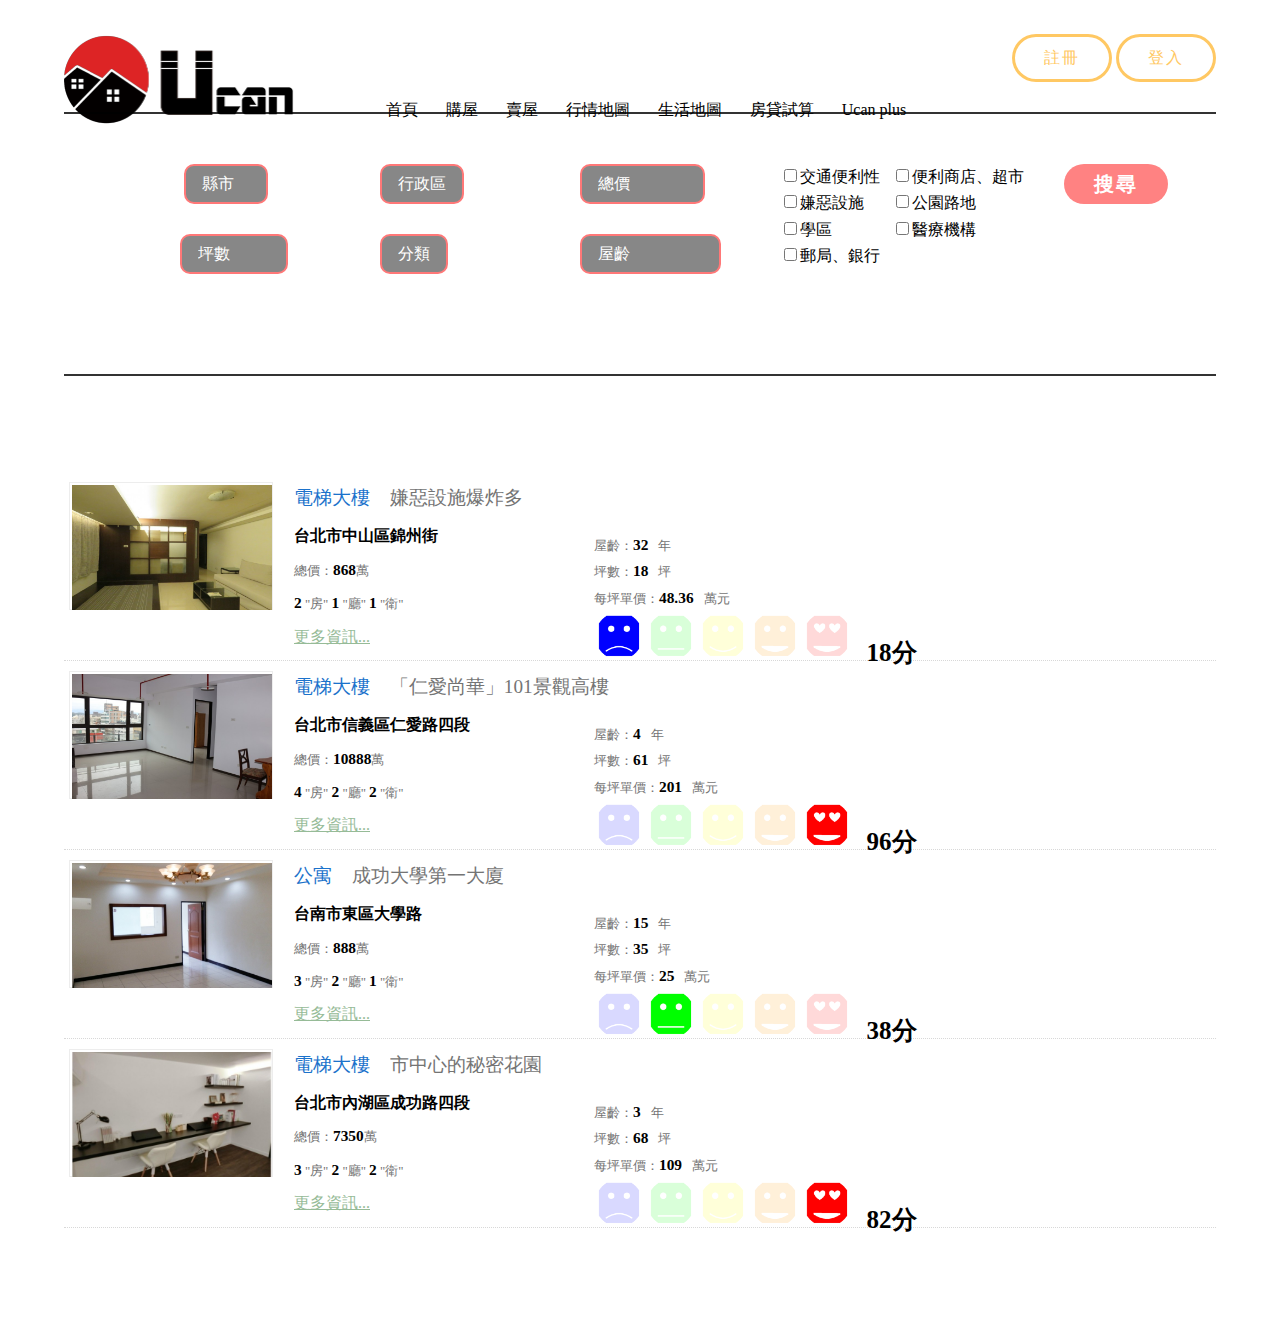
==== commit bbfdaa2d: "house_2" ====
--- a/Front_end/buy.html
+++ b/Front_end/buy.html
@@ -126,19 +126,19 @@
 						<table>
 							<tbody style="text-align: left;color: #000000;">
 								<tr>
-									<td><input type="radio" name="R1" value="1">交通便利性&nbsp&nbsp&nbsp</td>
-									<td><input type="radio" name="R1" value="2">便利商店、超市</td>
+									<td><input type="checkbox" name="R1" value="1">交通便利性&nbsp&nbsp&nbsp</td>
+									<td><input type="checkbox" name="R1" value="2">便利商店、超市</td>
 								</tr>
 								<tr>
-									<td><input type="radio" name="R1" value="3">嫌惡設施</td>
-									<td><input type="radio" name="R1" value="4">公園路地</td>
+									<td><input type="checkbox" name="R1" value="3">嫌惡設施</td>
+									<td><input type="checkbox" name="R1" value="4">公園路地</td>
 								</tr>
 								<tr>
-									<td><input type="radio" name="R1" value="5">學區</td>
-									<td><input type="radio" name="R1" value="6">醫療機構</td>
+									<td><input type="checkbox" name="R1" value="5">學區</td>
+									<td><input type="checkbox" name="R1" value="6">醫療機構</td>
 								</tr>
 								<tr>
-									<td><input type="radio" name="R1" value="7">郵局、銀行</td>
+									<td><input type="checkbox" name="R1" value="7">郵局、銀行</td>
 								</tr>
 							</tbody>
 						</table>
@@ -202,7 +202,7 @@
 													<td><div class="score_box"><img src="images/60.png" style="opacity:0.15;"></div></td>
 													<td><div class="score_box"><img src="images/80.png" style="opacity:0.15;"></div></td>
 													<td><div class="score_box"><img src="images/100.png" style="opacity:0.15;"></div></td>
-													<td><span><span class="num" style="font-size: 30px;">&nbsp 18分</span></span></td>
+													<td><span><span class="num" style="font-size: 25px;">&nbsp 18分</span></span></td>
 												</tr>
 											</tbody>
 										</table>
@@ -212,7 +212,7 @@
 						</a>
 					</div>
 					<div id="result_1" class="result_item">
-						<a href="/house/0.html">
+						<a href="house/1.html">
 							<div class="item_box_left item_box">
 								<div class="item_imagebox">
 									<div class="item_img">
@@ -263,7 +263,7 @@
 													<td><div class="score_box"><img src="images/60.png" style="opacity:0.15;"></div></td>
 													<td><div class="score_box"><img src="images/80.png" style="opacity:0.15;"></div></td>
 													<td><div class="score_box"><img src="images/100.png"></div></td>
-													<td><span><span class="num" style="font-size: 30px;">&nbsp 96分</span></span></td>
+													<td><span><span class="num" style="font-size: 25px;">&nbsp 96分</span></span></td>
 												</tr>
 											</tbody>
 										</table>
@@ -273,7 +273,7 @@
 						</a>
 					</div>
 					<div id="result_2" class="result_item">
-						<a href="/house/0.html">
+						<a href="house/2.html">
 							<div class="item_box_left item_box">
 								<div class="item_imagebox">
 									<div class="item_img">
@@ -284,15 +284,15 @@
 							<div class="item_box_right item_box">
 								<div class="item_titlebox">
 									<span class="item_title">公寓</span>
-									<span class="item_subtitle">木柵考試院三樓美寓</span>
+									<span class="item_subtitle">成功大學第一大廈</span>
 								</div>
 								<div class="item_detailbox">
 									<div class="detail_left">
 										<div class="detail_line1">
-											<span>台北市文山區木柵路一段103巷</span>
-										</div>
-										<div class="detail_line2">
-											<span>總價：<span class="num">1238</span>萬</span>
+											<span>台南市東區大學路</span>
+										</div>
+										<div class="detail_line2">
+											<span>總價：<span class="num">888</span>萬</span>
 										</div>
 										<div class="detail_line2">
 											<span>
@@ -310,21 +310,21 @@
 										<table>
 											<tbody>
 												<tr>
-													<td colspan="5"><span>屋齡：<span class="num">20</span>年</span></td>
-												</tr>
-												<tr>
-													<td colspan="5"><span>坪數：<span class="num">27</span>坪</span></td>
-												</tr>
-												<tr>
-													<td colspan="5"><span>每坪單價：<span class="num">45</span>萬元</span></td>
+													<td colspan="5"><span>屋齡：<span class="num">15</span>年</span></td>
+												</tr>
+												<tr>
+													<td colspan="5"><span>坪數：<span class="num">35</span>坪</span></td>
+												</tr>
+												<tr>
+													<td colspan="5"><span>每坪單價：<span class="num">25</span>萬元</span></td>
 												</tr>
 												<tr>
 													<td><div class="score_box"><img src="images/20.png" style="opacity:0.15;"></div></td>
-													<td><div class="score_box"><img src="images/40.png" style="opacity:0.15;"></div></td>
-													<td><div class="score_box"><img src="images/60.png"></div></td>
+													<td><div class="score_box"><img src="images/40.png"></div></td>
+													<td><div class="score_box"><img src="images/60.png" style="opacity:0.15;"></div></td>
 													<td><div class="score_box"><img src="images/80.png" style="opacity:0.15;"></div></td>
 													<td><div class="score_box"><img src="images/100.png" style="opacity:0.15;"></div></td>
-													<td><span><span class="num" style="font-size: 30px;">&nbsp 48分</span></span></td>
+													<td><span><span class="num" style="font-size: 25px;">&nbsp 38分</span></span></td>
 												</tr>
 											</tbody>
 										</table>
@@ -334,7 +334,7 @@
 						</a>
 					</div>
 					<div id="result_3" class="result_item">
-						<a href="/house/0.html">
+						<a href="house/3.html">
 							<div class="item_box_left item_box">
 								<div class="item_imagebox">
 									<div class="item_img">
@@ -385,7 +385,7 @@
 													<td><div class="score_box"><img src="images/60.png" style="opacity:0.15;"></div></td>
 													<td><div class="score_box"><img src="images/80.png" style="opacity:0.15;"></div></td>
 													<td><div class="score_box"><img src="images/100.png"></div></td>
-													<td><span><span class="num" style="font-size: 30px;">&nbsp 82分</span></span></td>
+													<td><span><span class="num" style="font-size: 25px;">&nbsp 82分</span></span></td>
 												</tr>
 											</tbody>
 										</table>
--- a/Front_end/assets/css/buy.css
+++ b/Front_end/assets/css/buy.css
@@ -17,6 +17,7 @@
 		font-size: 100%;
 		font: inherit;
 		vertical-align: baseline;
+		font-family: Microsoft JhengHei;
 	}
 
 	article, aside, details, figcaption, figure, footer, header, hgroup, menu, nav, section {
@@ -1586,7 +1587,7 @@
 
 	body, input, select, textarea {
 		color: #9a9a9a;
-		font-family: "Source Sans Pro", Arial, Helvetica, sans-serif;
+		font-family: Microsoft JhengHei;
 		font-size: 14pt;
 		font-weight: 400;
 		line-height: 1.65;
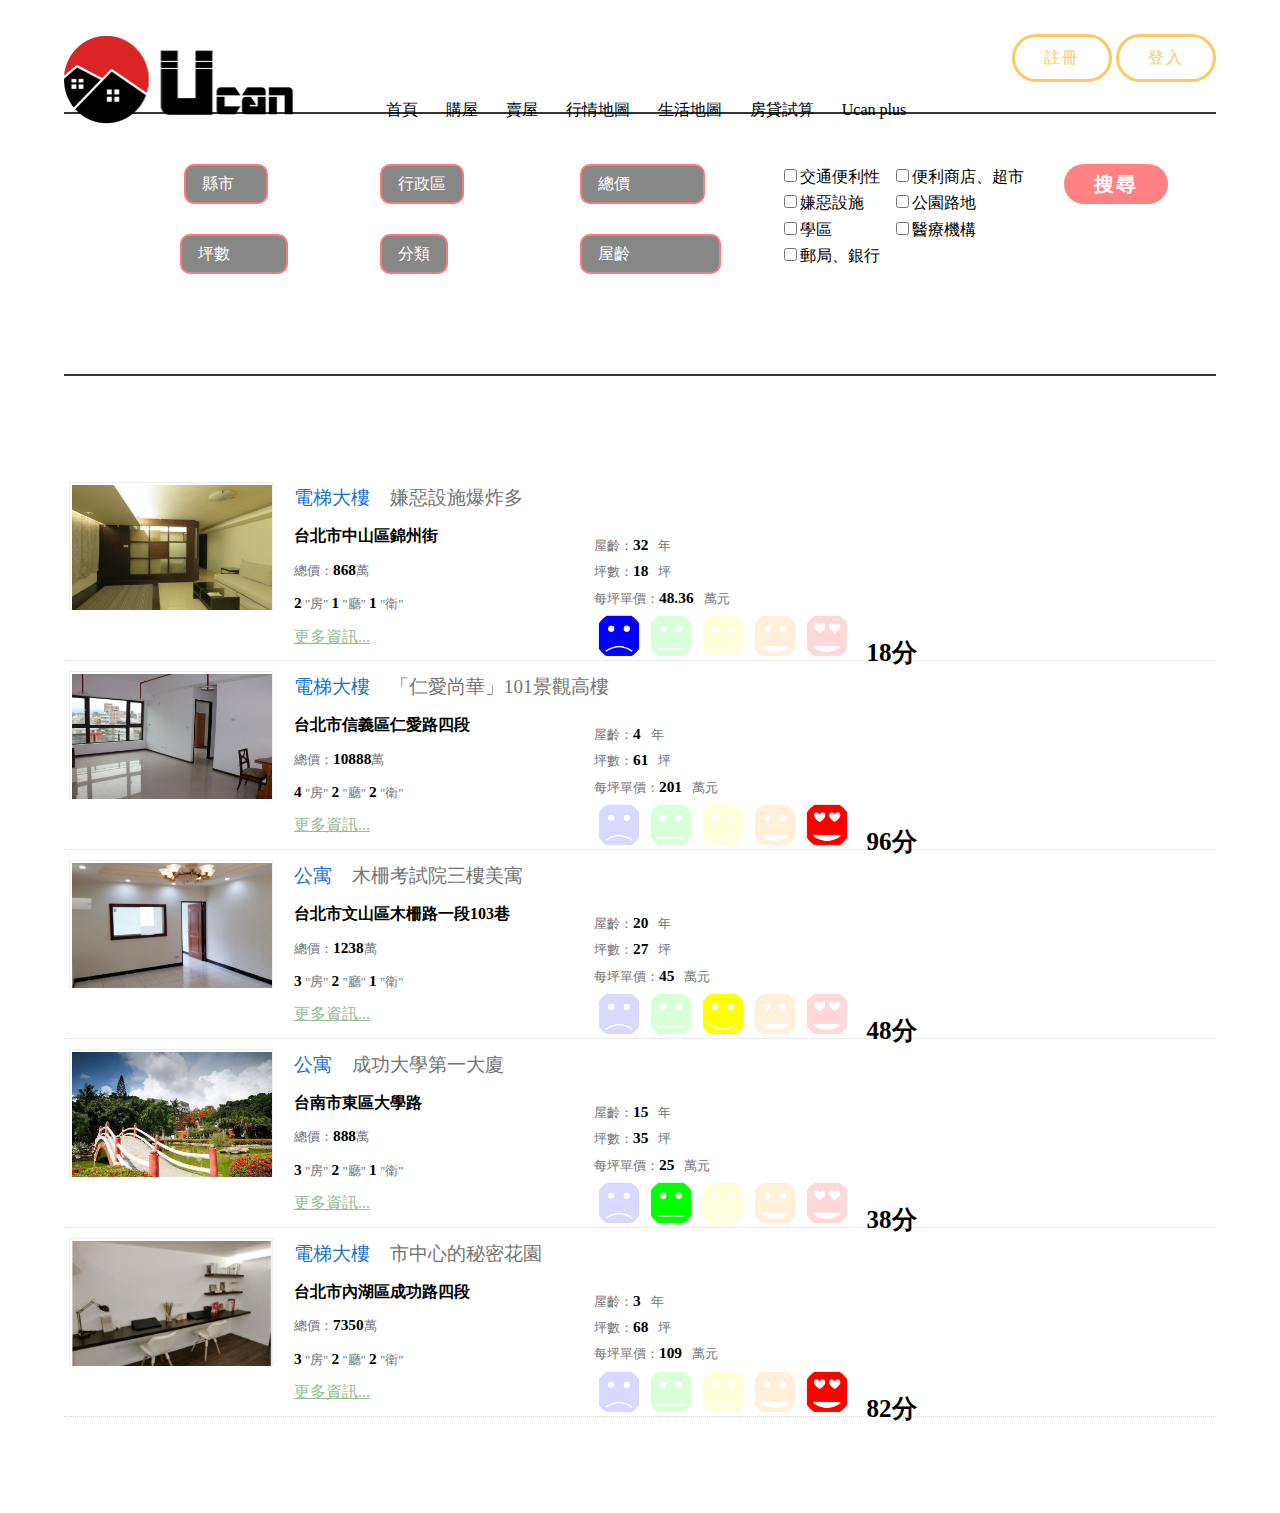
==== commit 97c653b0: "buy.html fix" ====
--- a/Front_end/buy.html
+++ b/Front_end/buy.html
@@ -284,6 +284,67 @@
 							<div class="item_box_right item_box">
 								<div class="item_titlebox">
 									<span class="item_title">公寓</span>
+									<span class="item_subtitle">木柵考試院三樓美寓</span>
+								</div>
+								<div class="item_detailbox">
+									<div class="detail_left">
+										<div class="detail_line1">
+											<span>台北市文山區木柵路一段103巷</span>
+										</div>
+										<div class="detail_line2">
+											<span>總價：<span class="num">1238</span>萬</span>
+										</div>
+										<div class="detail_line2">
+											<span>
+												<span class="num">3</span>
+												"房"
+												<span class="num">2</span>
+												"廳"
+												<span class="num">1</span>
+												"衛"
+											</span>
+										</div>
+										<div class="detail_more">更多資訊...</div>
+									</div>
+									<div class="detail_right">
+										<table>
+											<tbody>
+												<tr>
+													<td colspan="5"><span>屋齡：<span class="num">20</span>年</span></td>
+												</tr>
+												<tr>
+													<td colspan="5"><span>坪數：<span class="num">27</span>坪</span></td>
+												</tr>
+												<tr>
+													<td colspan="5"><span>每坪單價：<span class="num">45</span>萬元</span></td>
+												</tr>
+												<tr>
+													<td><div class="score_box"><img src="images/20.png" style="opacity:0.15;"></div></td>
+													<td><div class="score_box"><img src="images/40.png" style="opacity:0.15;"></div></td>
+													<td><div class="score_box"><img src="images/60.png"></div></td>
+													<td><div class="score_box"><img src="images/80.png" style="opacity:0.15;"></div></td>
+													<td><div class="score_box"><img src="images/100.png" style="opacity:0.15;"></div></td>
+													<td><span><span class="num" style="font-size: 25px;">&nbsp 48分</span></span></td>
+												</tr>
+											</tbody>
+										</table>
+									</div>
+								</div>
+							</div>
+						</a>
+					</div>
+					<div id="result_3" class="result_item">
+						<a href="house/3.html">
+							<div class="item_box_left item_box">
+								<div class="item_imagebox">
+									<div class="item_img">
+										<img src="images/3.jpg">
+									</div>
+								</div>
+							</div>
+							<div class="item_box_right item_box">
+								<div class="item_titlebox">
+									<span class="item_title">公寓</span>
 									<span class="item_subtitle">成功大學第一大廈</span>
 								</div>
 								<div class="item_detailbox">
@@ -333,12 +394,12 @@
 							</div>
 						</a>
 					</div>
-					<div id="result_3" class="result_item">
+					<div id="result_4" class="result_item">
 						<a href="house/3.html">
 							<div class="item_box_left item_box">
 								<div class="item_imagebox">
 									<div class="item_img">
-										<img src="images/3.jpg">
+										<img src="images/4.jpg">
 									</div>
 								</div>
 							</div>
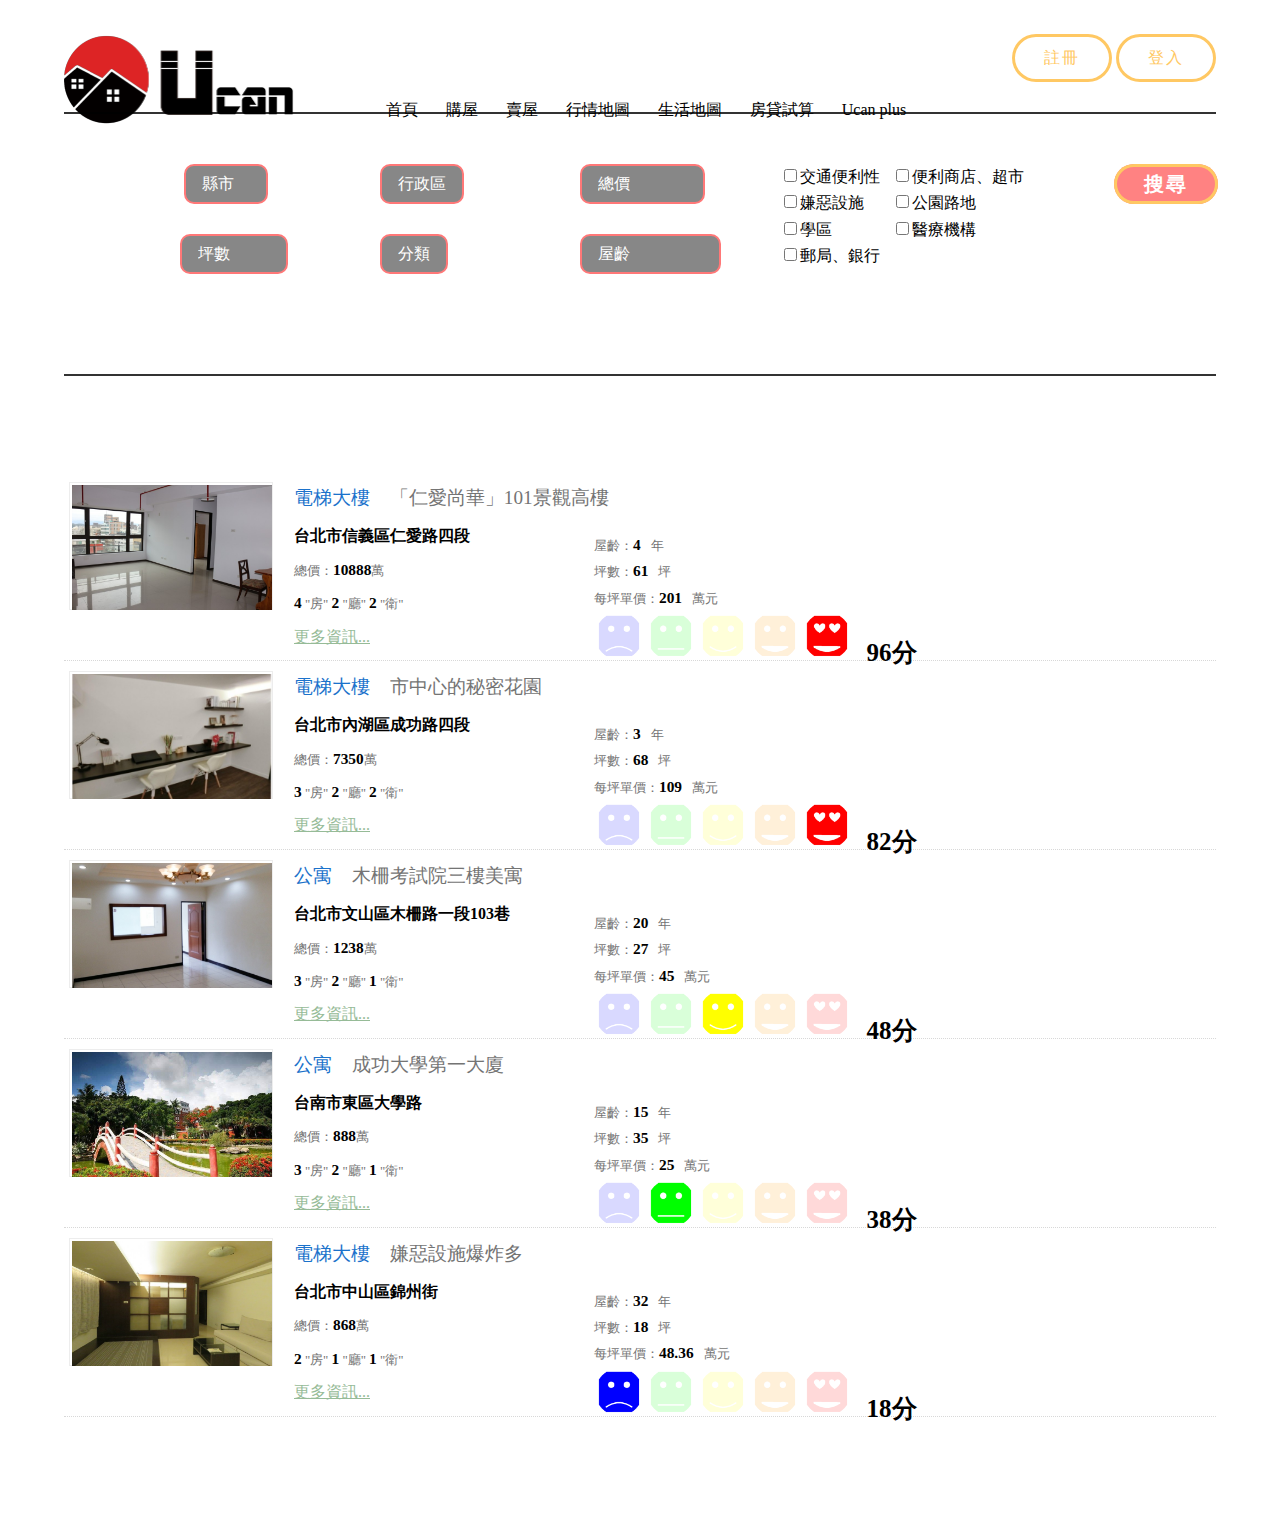
==== commit f10b4077: "search.js" ====
--- a/Front_end/buy.html
+++ b/Front_end/buy.html
@@ -126,11 +126,11 @@
 						<table>
 							<tbody style="text-align: left;color: #000000;">
 								<tr>
-									<td><input type="checkbox" name="R1" value="1">交通便利性&nbsp&nbsp&nbsp</td>
+									<td><input type="checkbox" name="R1" value="1" id="1">交通便利性&nbsp&nbsp&nbsp</td>
 									<td><input type="checkbox" name="R1" value="2">便利商店、超市</td>
 								</tr>
 								<tr>
-									<td><input type="checkbox" name="R1" value="3">嫌惡設施</td>
+									<td><input type="checkbox" name="R1" value="3" id="3">嫌惡設施</td>
 									<td><input type="checkbox" name="R1" value="4">公園路地</td>
 								</tr>
 								<tr>
@@ -144,13 +144,257 @@
 						</table>
 					</div>
 					
-					<input id="search_button" type="submit" value="搜尋">
+					<input id="search_button" type="button" value="搜尋" onclick="search()">
 				</form>
 			</div>
 			
 			<div class="inner">
 				<div id="result_list">
 					<div id="result_0" class="result_item">
+						<a href="house/1.html">
+							<div class="item_box_left item_box">
+								<div class="item_imagebox">
+									<div class="item_img">
+										<img src="images/1.jpg">
+									</div>
+								</div>
+							</div>
+							<div class="item_box_right item_box">
+								<div class="item_titlebox">
+									<span class="item_title">電梯大樓</span>
+									<span class="item_subtitle">「仁愛尚華」101景觀高樓</span>
+								</div>
+								<div class="item_detailbox">
+									<div class="detail_left">
+										<div class="detail_line1">
+											<span>台北市信義區仁愛路四段</span>
+										</div>
+										<div class="detail_line2">
+											<span>總價：<span class="num">10888</span>萬</span>
+										</div>
+										<div class="detail_line2">
+											<span>
+												<span class="num">4</span>
+												"房"
+												<span class="num">2</span>
+												"廳"
+												<span class="num">2</span>
+												"衛"
+											</span>
+										</div>
+										<div class="detail_more">更多資訊...</div>
+									</div>
+									<div class="detail_right">
+										<table>
+											<tbody>
+												<tr>
+													<td colspan="5"><span>屋齡：<span class="num">4</span>年</span></td>
+												</tr>
+												<tr>
+													<td colspan="5"><span>坪數：<span class="num">61</span>坪</span></td>
+												</tr>
+												<tr>
+													<td colspan="5"><span>每坪單價：<span class="num">201</span>萬元</span></td>
+												</tr>
+												<tr>
+													<td><div class="score_box"><img src="images/20.png" style="opacity:0.15;"></div></td>
+													<td><div class="score_box"><img src="images/40.png" style="opacity:0.15;"></div></td>
+													<td><div class="score_box"><img src="images/60.png" style="opacity:0.15;"></div></td>
+													<td><div class="score_box"><img src="images/80.png" style="opacity:0.15;"></div></td>
+													<td><div class="score_box"><img src="images/100.png"></div></td>
+													<td><span><span class="num" style="font-size: 25px;">&nbsp 96分</span></span></td>
+												</tr>
+											</tbody>
+										</table>
+									</div>
+								</div>
+							</div>
+						</a>
+					</div>
+					<div id="result_1" class="result_item">
+						<a href="house/3.html">
+							<div class="item_box_left item_box">
+								<div class="item_imagebox">
+									<div class="item_img">
+										<img src="images/4.jpg">
+									</div>
+								</div>
+							</div>
+							<div class="item_box_right item_box">
+								<div class="item_titlebox">
+									<span class="item_title">電梯大樓</span>
+									<span class="item_subtitle">市中心的秘密花園</span>
+								</div>
+								<div class="item_detailbox">
+									<div class="detail_left">
+										<div class="detail_line1">
+											<span>台北市內湖區成功路四段</span>
+										</div>
+										<div class="detail_line2">
+											<span>總價：<span class="num">7350</span>萬</span>
+										</div>
+										<div class="detail_line2">
+											<span>
+												<span class="num">3</span>
+												"房"
+												<span class="num">2</span>
+												"廳"
+												<span class="num">2</span>
+												"衛"
+											</span>
+										</div>
+										<div class="detail_more">更多資訊...</div>
+									</div>
+									<div class="detail_right">
+										<table>
+											<tbody>
+												<tr>
+													<td colspan="5"><span>屋齡：<span class="num">3</span>年</span></td>
+												</tr>
+												<tr>
+													<td colspan="5"><span>坪數：<span class="num">68</span>坪</span></td>
+												</tr>
+												<tr>
+													<td colspan="5"><span>每坪單價：<span class="num">109</span>萬元</span></td>
+												</tr>
+												<tr>
+													<td><div class="score_box"><img src="images/20.png" style="opacity:0.15;"></div></td>
+													<td><div class="score_box"><img src="images/40.png" style="opacity:0.15;"></div></td>
+													<td><div class="score_box"><img src="images/60.png" style="opacity:0.15;"></div></td>
+													<td><div class="score_box"><img src="images/80.png" style="opacity:0.15;"></div></td>
+													<td><div class="score_box"><img src="images/100.png"></div></td>
+													<td><span><span class="num" style="font-size: 25px;">&nbsp 82分</span></span></td>
+												</tr>
+											</tbody>
+										</table>
+									</div>
+								</div>
+							</div>
+						</a>
+					</div>
+					<div id="result_2" class="result_item">
+						<a href="house/2.html">
+							<div class="item_box_left item_box">
+								<div class="item_imagebox">
+									<div class="item_img">
+										<img src="images/2.jpg">
+									</div>
+								</div>
+							</div>
+							<div class="item_box_right item_box">
+								<div class="item_titlebox">
+									<span class="item_title">公寓</span>
+									<span class="item_subtitle">木柵考試院三樓美寓</span>
+								</div>
+								<div class="item_detailbox">
+									<div class="detail_left">
+										<div class="detail_line1">
+											<span>台北市文山區木柵路一段103巷</span>
+										</div>
+										<div class="detail_line2">
+											<span>總價：<span class="num">1238</span>萬</span>
+										</div>
+										<div class="detail_line2">
+											<span>
+												<span class="num">3</span>
+												"房"
+												<span class="num">2</span>
+												"廳"
+												<span class="num">1</span>
+												"衛"
+											</span>
+										</div>
+										<div class="detail_more">更多資訊...</div>
+									</div>
+									<div class="detail_right">
+										<table>
+											<tbody>
+												<tr>
+													<td colspan="5"><span>屋齡：<span class="num">20</span>年</span></td>
+												</tr>
+												<tr>
+													<td colspan="5"><span>坪數：<span class="num">27</span>坪</span></td>
+												</tr>
+												<tr>
+													<td colspan="5"><span>每坪單價：<span class="num">45</span>萬元</span></td>
+												</tr>
+												<tr>
+													<td><div class="score_box"><img src="images/20.png" style="opacity:0.15;"></div></td>
+													<td><div class="score_box"><img src="images/40.png" style="opacity:0.15;"></div></td>
+													<td><div class="score_box"><img src="images/60.png"></div></td>
+													<td><div class="score_box"><img src="images/80.png" style="opacity:0.15;"></div></td>
+													<td><div class="score_box"><img src="images/100.png" style="opacity:0.15;"></div></td>
+													<td><span><span class="num" style="font-size: 25px;">&nbsp 48分</span></span></td>
+												</tr>
+											</tbody>
+										</table>
+									</div>
+								</div>
+							</div>
+						</a>
+					</div>
+					<div id="result_3" class="result_item">
+						<a href="house/3.html">
+							<div class="item_box_left item_box">
+								<div class="item_imagebox">
+									<div class="item_img">
+										<img src="images/3.jpg">
+									</div>
+								</div>
+							</div>
+							<div class="item_box_right item_box">
+								<div class="item_titlebox">
+									<span class="item_title">公寓</span>
+									<span class="item_subtitle">成功大學第一大廈</span>
+								</div>
+								<div class="item_detailbox">
+									<div class="detail_left">
+										<div class="detail_line1">
+											<span>台南市東區大學路</span>
+										</div>
+										<div class="detail_line2">
+											<span>總價：<span class="num">888</span>萬</span>
+										</div>
+										<div class="detail_line2">
+											<span>
+												<span class="num">3</span>
+												"房"
+												<span class="num">2</span>
+												"廳"
+												<span class="num">1</span>
+												"衛"
+											</span>
+										</div>
+										<div class="detail_more">更多資訊...</div>
+									</div>
+									<div class="detail_right">
+										<table>
+											<tbody>
+												<tr>
+													<td colspan="5"><span>屋齡：<span class="num">15</span>年</span></td>
+												</tr>
+												<tr>
+													<td colspan="5"><span>坪數：<span class="num">35</span>坪</span></td>
+												</tr>
+												<tr>
+													<td colspan="5"><span>每坪單價：<span class="num">25</span>萬元</span></td>
+												</tr>
+												<tr>
+													<td><div class="score_box"><img src="images/20.png" style="opacity:0.15;"></div></td>
+													<td><div class="score_box"><img src="images/40.png"></div></td>
+													<td><div class="score_box"><img src="images/60.png" style="opacity:0.15;"></div></td>
+													<td><div class="score_box"><img src="images/80.png" style="opacity:0.15;"></div></td>
+													<td><div class="score_box"><img src="images/100.png" style="opacity:0.15;"></div></td>
+													<td><span><span class="num" style="font-size: 25px;">&nbsp 38分</span></span></td>
+												</tr>
+											</tbody>
+										</table>
+									</div>
+								</div>
+							</div>
+						</a>
+					</div>
+					<div id="result_4" class="result_item">
 						<a href="house/0.html">
 							<div class="item_box_left item_box">
 								<div class="item_imagebox">
@@ -203,250 +447,6 @@
 													<td><div class="score_box"><img src="images/80.png" style="opacity:0.15;"></div></td>
 													<td><div class="score_box"><img src="images/100.png" style="opacity:0.15;"></div></td>
 													<td><span><span class="num" style="font-size: 25px;">&nbsp 18分</span></span></td>
-												</tr>
-											</tbody>
-										</table>
-									</div>
-								</div>
-							</div>
-						</a>
-					</div>
-					<div id="result_1" class="result_item">
-						<a href="house/1.html">
-							<div class="item_box_left item_box">
-								<div class="item_imagebox">
-									<div class="item_img">
-										<img src="images/1.jpg">
-									</div>
-								</div>
-							</div>
-							<div class="item_box_right item_box">
-								<div class="item_titlebox">
-									<span class="item_title">電梯大樓</span>
-									<span class="item_subtitle">「仁愛尚華」101景觀高樓</span>
-								</div>
-								<div class="item_detailbox">
-									<div class="detail_left">
-										<div class="detail_line1">
-											<span>台北市信義區仁愛路四段</span>
-										</div>
-										<div class="detail_line2">
-											<span>總價：<span class="num">10888</span>萬</span>
-										</div>
-										<div class="detail_line2">
-											<span>
-												<span class="num">4</span>
-												"房"
-												<span class="num">2</span>
-												"廳"
-												<span class="num">2</span>
-												"衛"
-											</span>
-										</div>
-										<div class="detail_more">更多資訊...</div>
-									</div>
-									<div class="detail_right">
-										<table>
-											<tbody>
-												<tr>
-													<td colspan="5"><span>屋齡：<span class="num">4</span>年</span></td>
-												</tr>
-												<tr>
-													<td colspan="5"><span>坪數：<span class="num">61</span>坪</span></td>
-												</tr>
-												<tr>
-													<td colspan="5"><span>每坪單價：<span class="num">201</span>萬元</span></td>
-												</tr>
-												<tr>
-													<td><div class="score_box"><img src="images/20.png" style="opacity:0.15;"></div></td>
-													<td><div class="score_box"><img src="images/40.png" style="opacity:0.15;"></div></td>
-													<td><div class="score_box"><img src="images/60.png" style="opacity:0.15;"></div></td>
-													<td><div class="score_box"><img src="images/80.png" style="opacity:0.15;"></div></td>
-													<td><div class="score_box"><img src="images/100.png"></div></td>
-													<td><span><span class="num" style="font-size: 25px;">&nbsp 96分</span></span></td>
-												</tr>
-											</tbody>
-										</table>
-									</div>
-								</div>
-							</div>
-						</a>
-					</div>
-					<div id="result_2" class="result_item">
-						<a href="house/2.html">
-							<div class="item_box_left item_box">
-								<div class="item_imagebox">
-									<div class="item_img">
-										<img src="images/2.jpg">
-									</div>
-								</div>
-							</div>
-							<div class="item_box_right item_box">
-								<div class="item_titlebox">
-									<span class="item_title">公寓</span>
-									<span class="item_subtitle">木柵考試院三樓美寓</span>
-								</div>
-								<div class="item_detailbox">
-									<div class="detail_left">
-										<div class="detail_line1">
-											<span>台北市文山區木柵路一段103巷</span>
-										</div>
-										<div class="detail_line2">
-											<span>總價：<span class="num">1238</span>萬</span>
-										</div>
-										<div class="detail_line2">
-											<span>
-												<span class="num">3</span>
-												"房"
-												<span class="num">2</span>
-												"廳"
-												<span class="num">1</span>
-												"衛"
-											</span>
-										</div>
-										<div class="detail_more">更多資訊...</div>
-									</div>
-									<div class="detail_right">
-										<table>
-											<tbody>
-												<tr>
-													<td colspan="5"><span>屋齡：<span class="num">20</span>年</span></td>
-												</tr>
-												<tr>
-													<td colspan="5"><span>坪數：<span class="num">27</span>坪</span></td>
-												</tr>
-												<tr>
-													<td colspan="5"><span>每坪單價：<span class="num">45</span>萬元</span></td>
-												</tr>
-												<tr>
-													<td><div class="score_box"><img src="images/20.png" style="opacity:0.15;"></div></td>
-													<td><div class="score_box"><img src="images/40.png" style="opacity:0.15;"></div></td>
-													<td><div class="score_box"><img src="images/60.png"></div></td>
-													<td><div class="score_box"><img src="images/80.png" style="opacity:0.15;"></div></td>
-													<td><div class="score_box"><img src="images/100.png" style="opacity:0.15;"></div></td>
-													<td><span><span class="num" style="font-size: 25px;">&nbsp 48分</span></span></td>
-												</tr>
-											</tbody>
-										</table>
-									</div>
-								</div>
-							</div>
-						</a>
-					</div>
-					<div id="result_3" class="result_item">
-						<a href="house/3.html">
-							<div class="item_box_left item_box">
-								<div class="item_imagebox">
-									<div class="item_img">
-										<img src="images/3.jpg">
-									</div>
-								</div>
-							</div>
-							<div class="item_box_right item_box">
-								<div class="item_titlebox">
-									<span class="item_title">公寓</span>
-									<span class="item_subtitle">成功大學第一大廈</span>
-								</div>
-								<div class="item_detailbox">
-									<div class="detail_left">
-										<div class="detail_line1">
-											<span>台南市東區大學路</span>
-										</div>
-										<div class="detail_line2">
-											<span>總價：<span class="num">888</span>萬</span>
-										</div>
-										<div class="detail_line2">
-											<span>
-												<span class="num">3</span>
-												"房"
-												<span class="num">2</span>
-												"廳"
-												<span class="num">1</span>
-												"衛"
-											</span>
-										</div>
-										<div class="detail_more">更多資訊...</div>
-									</div>
-									<div class="detail_right">
-										<table>
-											<tbody>
-												<tr>
-													<td colspan="5"><span>屋齡：<span class="num">15</span>年</span></td>
-												</tr>
-												<tr>
-													<td colspan="5"><span>坪數：<span class="num">35</span>坪</span></td>
-												</tr>
-												<tr>
-													<td colspan="5"><span>每坪單價：<span class="num">25</span>萬元</span></td>
-												</tr>
-												<tr>
-													<td><div class="score_box"><img src="images/20.png" style="opacity:0.15;"></div></td>
-													<td><div class="score_box"><img src="images/40.png"></div></td>
-													<td><div class="score_box"><img src="images/60.png" style="opacity:0.15;"></div></td>
-													<td><div class="score_box"><img src="images/80.png" style="opacity:0.15;"></div></td>
-													<td><div class="score_box"><img src="images/100.png" style="opacity:0.15;"></div></td>
-													<td><span><span class="num" style="font-size: 25px;">&nbsp 38分</span></span></td>
-												</tr>
-											</tbody>
-										</table>
-									</div>
-								</div>
-							</div>
-						</a>
-					</div>
-					<div id="result_4" class="result_item">
-						<a href="house/3.html">
-							<div class="item_box_left item_box">
-								<div class="item_imagebox">
-									<div class="item_img">
-										<img src="images/4.jpg">
-									</div>
-								</div>
-							</div>
-							<div class="item_box_right item_box">
-								<div class="item_titlebox">
-									<span class="item_title">電梯大樓</span>
-									<span class="item_subtitle">市中心的秘密花園</span>
-								</div>
-								<div class="item_detailbox">
-									<div class="detail_left">
-										<div class="detail_line1">
-											<span>台北市內湖區成功路四段</span>
-										</div>
-										<div class="detail_line2">
-											<span>總價：<span class="num">7350</span>萬</span>
-										</div>
-										<div class="detail_line2">
-											<span>
-												<span class="num">3</span>
-												"房"
-												<span class="num">2</span>
-												"廳"
-												<span class="num">2</span>
-												"衛"
-											</span>
-										</div>
-										<div class="detail_more">更多資訊...</div>
-									</div>
-									<div class="detail_right">
-										<table>
-											<tbody>
-												<tr>
-													<td colspan="5"><span>屋齡：<span class="num">3</span>年</span></td>
-												</tr>
-												<tr>
-													<td colspan="5"><span>坪數：<span class="num">68</span>坪</span></td>
-												</tr>
-												<tr>
-													<td colspan="5"><span>每坪單價：<span class="num">109</span>萬元</span></td>
-												</tr>
-												<tr>
-													<td><div class="score_box"><img src="images/20.png" style="opacity:0.15;"></div></td>
-													<td><div class="score_box"><img src="images/40.png" style="opacity:0.15;"></div></td>
-													<td><div class="score_box"><img src="images/60.png" style="opacity:0.15;"></div></td>
-													<td><div class="score_box"><img src="images/80.png" style="opacity:0.15;"></div></td>
-													<td><div class="score_box"><img src="images/100.png"></div></td>
-													<td><span><span class="num" style="font-size: 25px;">&nbsp 82分</span></span></td>
 												</tr>
 											</tbody>
 										</table>
--- a/Front_end/assets/css/buy.css
+++ b/Front_end/assets/css/buy.css
@@ -2328,8 +2328,38 @@
 		#search_button{
 			position: absolute;
 			top: 50px;
-			left: 1000px;
-		}
+			left: 1050px;
+			-moz-appearance: none;
+			-webkit-appearance: none;
+			-ms-appearance: none;
+			appearance: none;
+			-moz-transition: background-color 0.2s ease-in-out, color 0.2s ease-in-out;
+			-webkit-transition: background-color 0.2s ease-in-out, color 0.2s ease-in-out;
+			-ms-transition: background-color 0.2s ease-in-out, color 0.2s ease-in-out;
+			transition: background-color 0.2s ease-in-out, color 0.2s ease-in-out;
+			background-color: #FF8282;
+			/*box-shadow: inset 0 0 0 3px #6cc091;*/
+			color: #ffffff !important;
+			border-radius: 30px;
+			border: 0;
+			cursor: pointer;
+			display: inline-block;
+			font-size: 1.25em;
+			font-weight: 800;
+			height: 2em;
+			line-height: 2em;
+			letter-spacing: 2px;
+			padding: 0 1.5em;
+			text-align: center;
+			text-decoration: none;
+			text-transform: uppercase;
+			white-space: nowrap;
+		}
+		
+		#search_button:hover {
+			background-color: rgba(255, 182, 182, 0.95);
+		}
+		
 
 	
 /* Form */
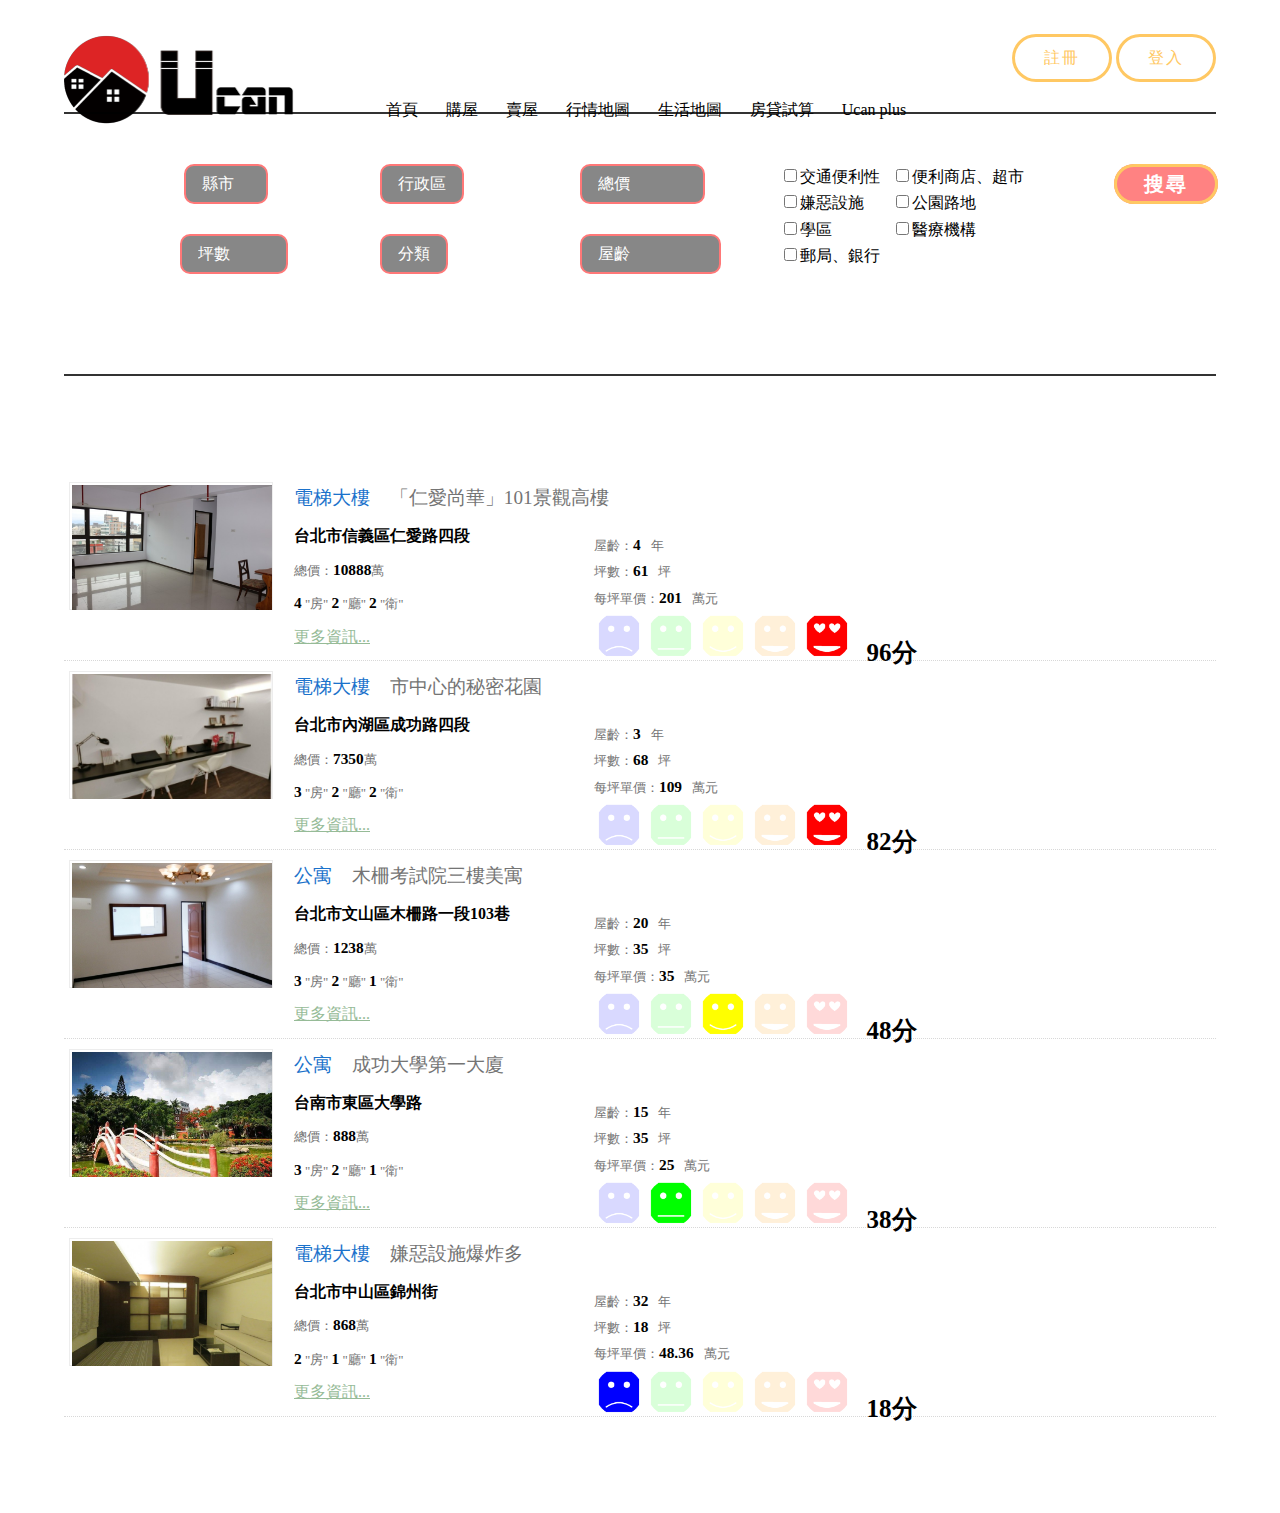
==== commit 5162c68e: "house id" ====
--- a/Front_end/buy.html
+++ b/Front_end/buy.html
@@ -313,10 +313,10 @@
 													<td colspan="5"><span>屋齡：<span class="num">20</span>年</span></td>
 												</tr>
 												<tr>
-													<td colspan="5"><span>坪數：<span class="num">27</span>坪</span></td>
-												</tr>
-												<tr>
-													<td colspan="5"><span>每坪單價：<span class="num">45</span>萬元</span></td>
+													<td colspan="5"><span>坪數：<span class="num">35</span>坪</span></td>
+												</tr>
+												<tr>
+													<td colspan="5"><span>每坪單價：<span class="num">35</span>萬元</span></td>
 												</tr>
 												<tr>
 													<td><div class="score_box"><img src="images/20.png" style="opacity:0.15;"></div></td>
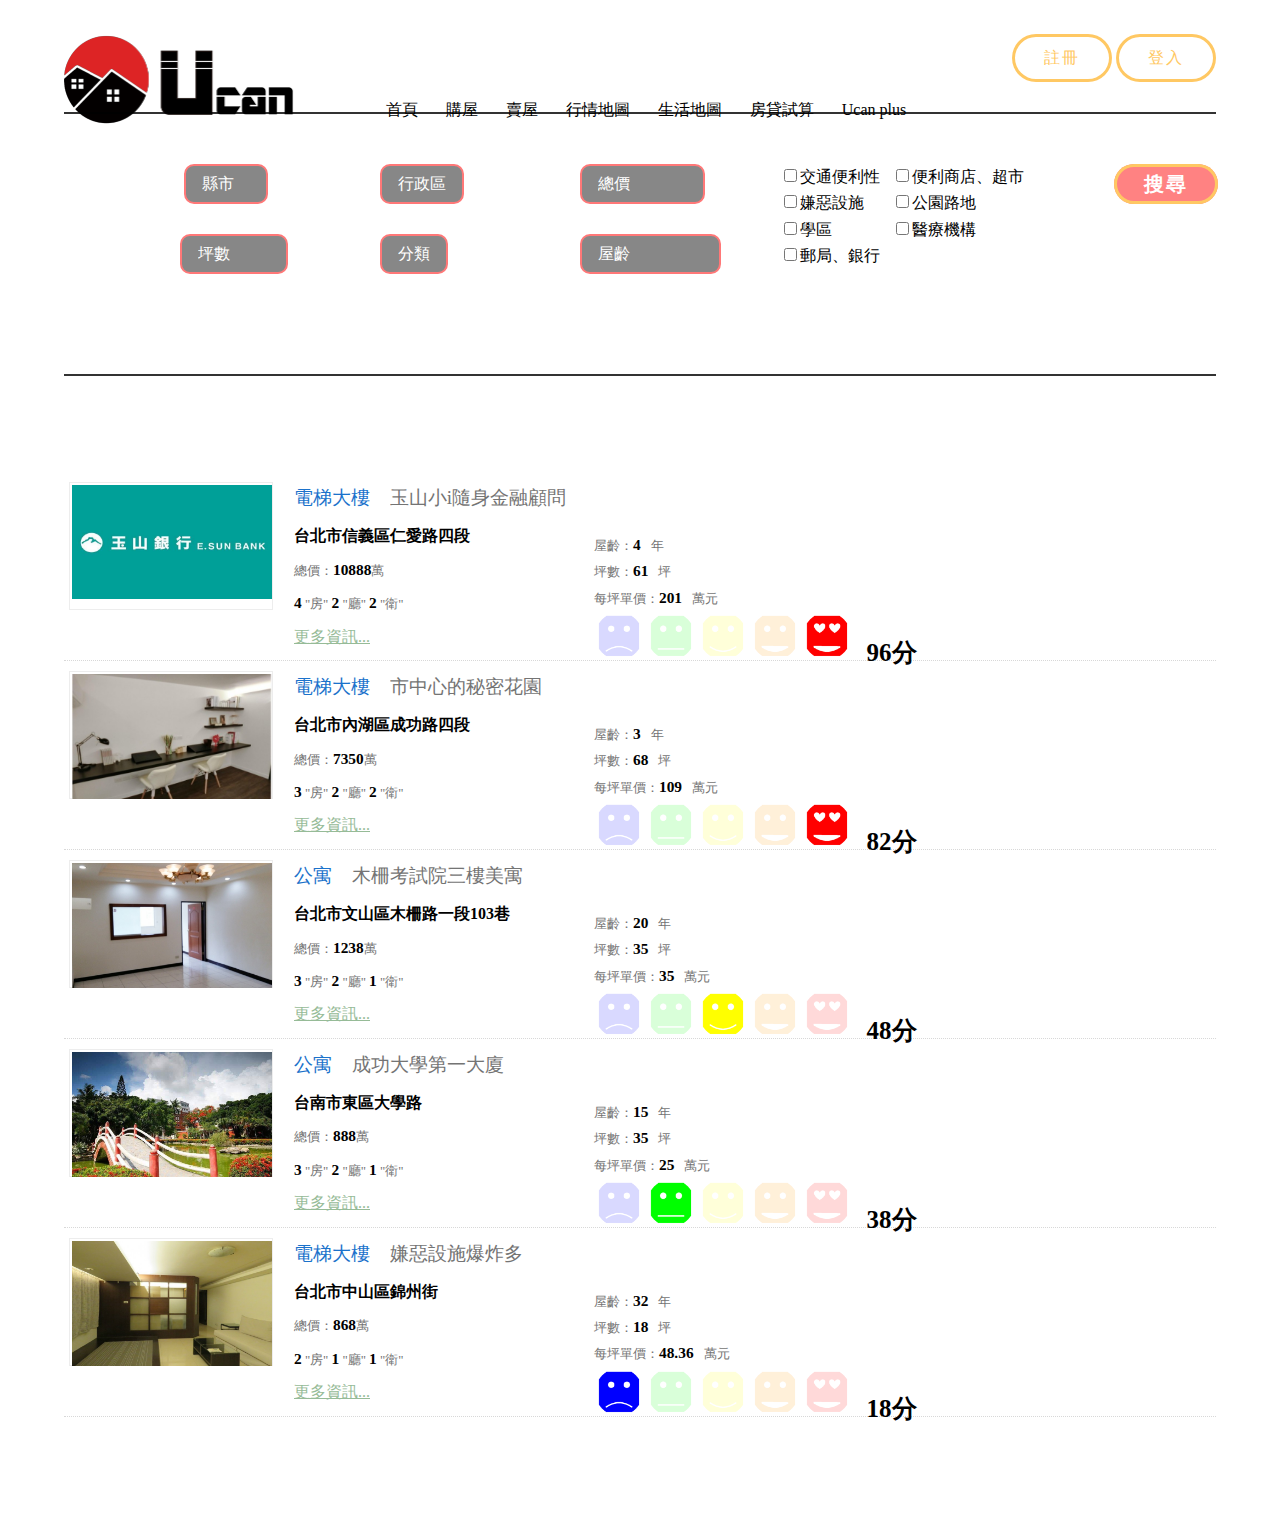
==== commit 5894a95e: "image" ====
--- a/Front_end/buy.html
+++ b/Front_end/buy.html
@@ -162,7 +162,7 @@
 							<div class="item_box_right item_box">
 								<div class="item_titlebox">
 									<span class="item_title">電梯大樓</span>
-									<span class="item_subtitle">「仁愛尚華」101景觀高樓</span>
+									<span class="item_subtitle">玉山小i隨身金融顧問</span>
 								</div>
 								<div class="item_detailbox">
 									<div class="detail_left">
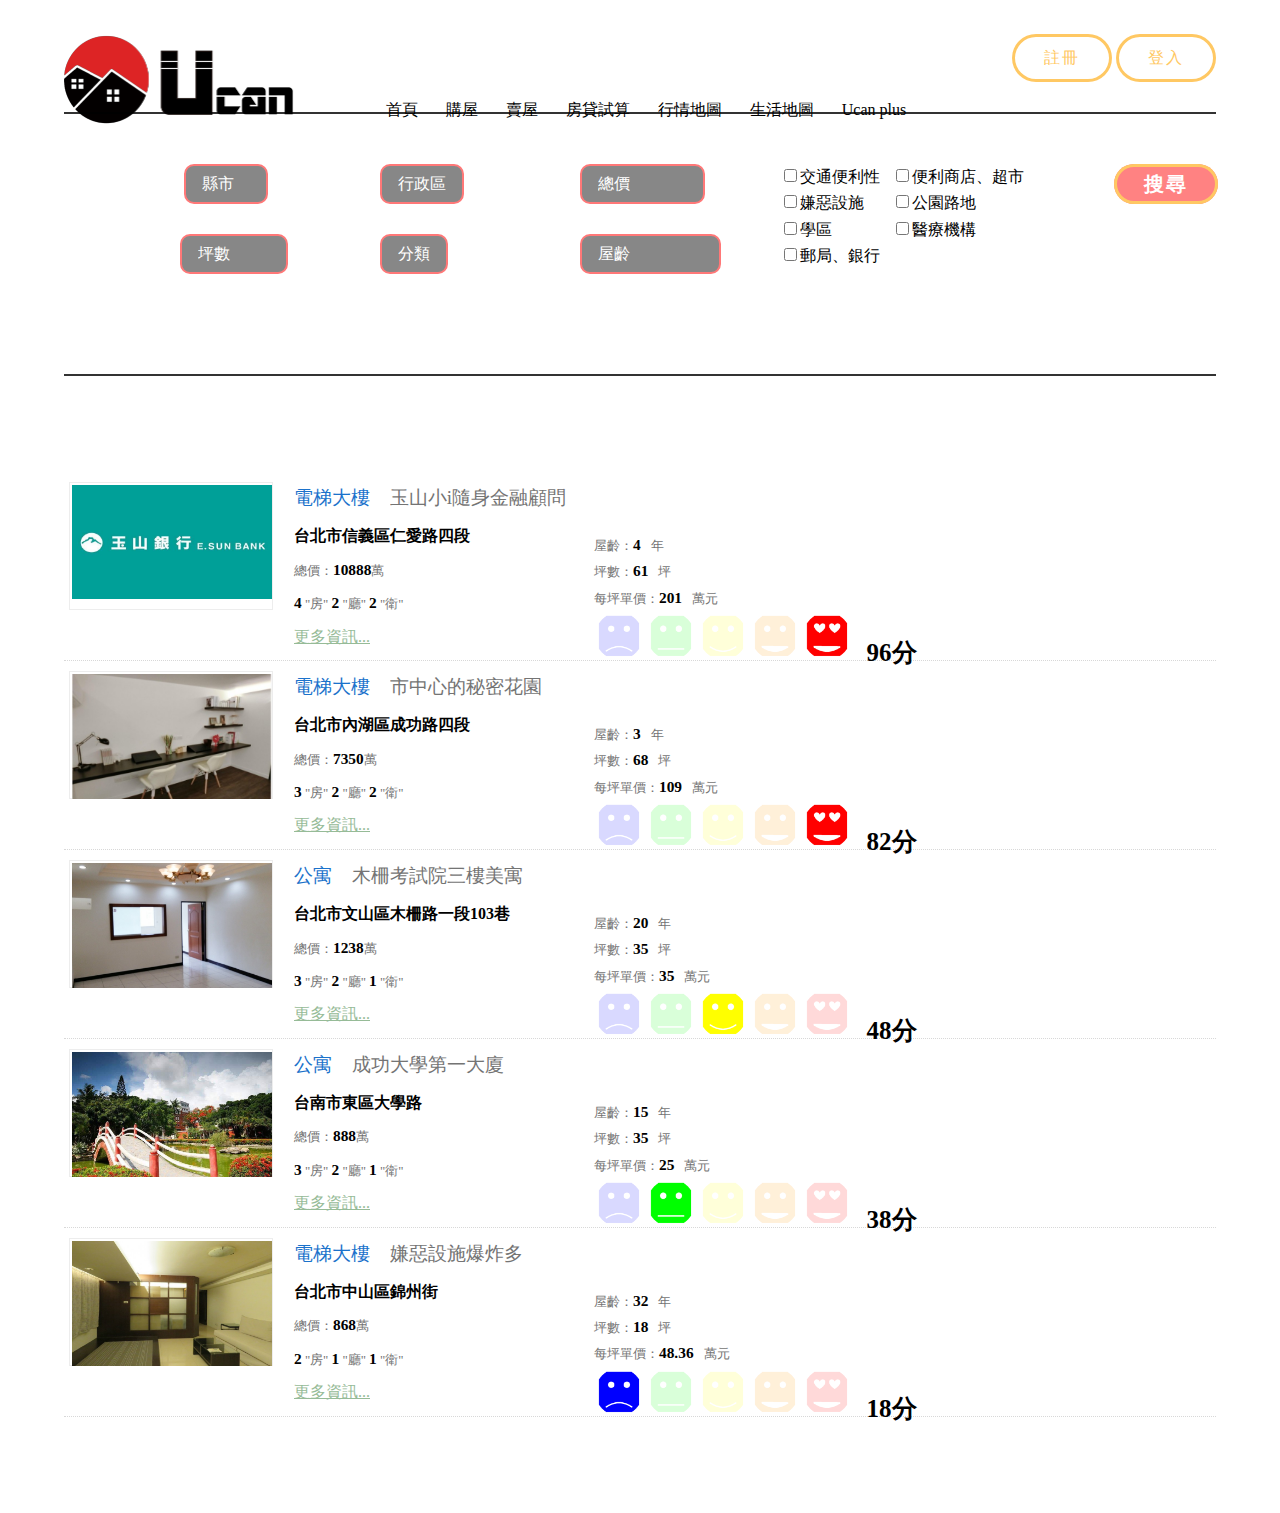
==== commit aee1cc7e: "total_finish" ====
--- a/Front_end/buy.html
+++ b/Front_end/buy.html
@@ -26,9 +26,9 @@
 					<a href="index.html">首頁</a>
 					<a href="buy.html">購屋</a>
 					<a href="elements.html">賣屋</a>
+					<a href="cal.html">房貸試算</a>
 					<a href="elements.html">行情地圖</a>
 					<a href="elements.html">生活地圖</a>
-					<a href="elements.html">房貸試算</a>
 					<a href="elements.html">Ucan plus</a>
 				</nav>
 			</div>
